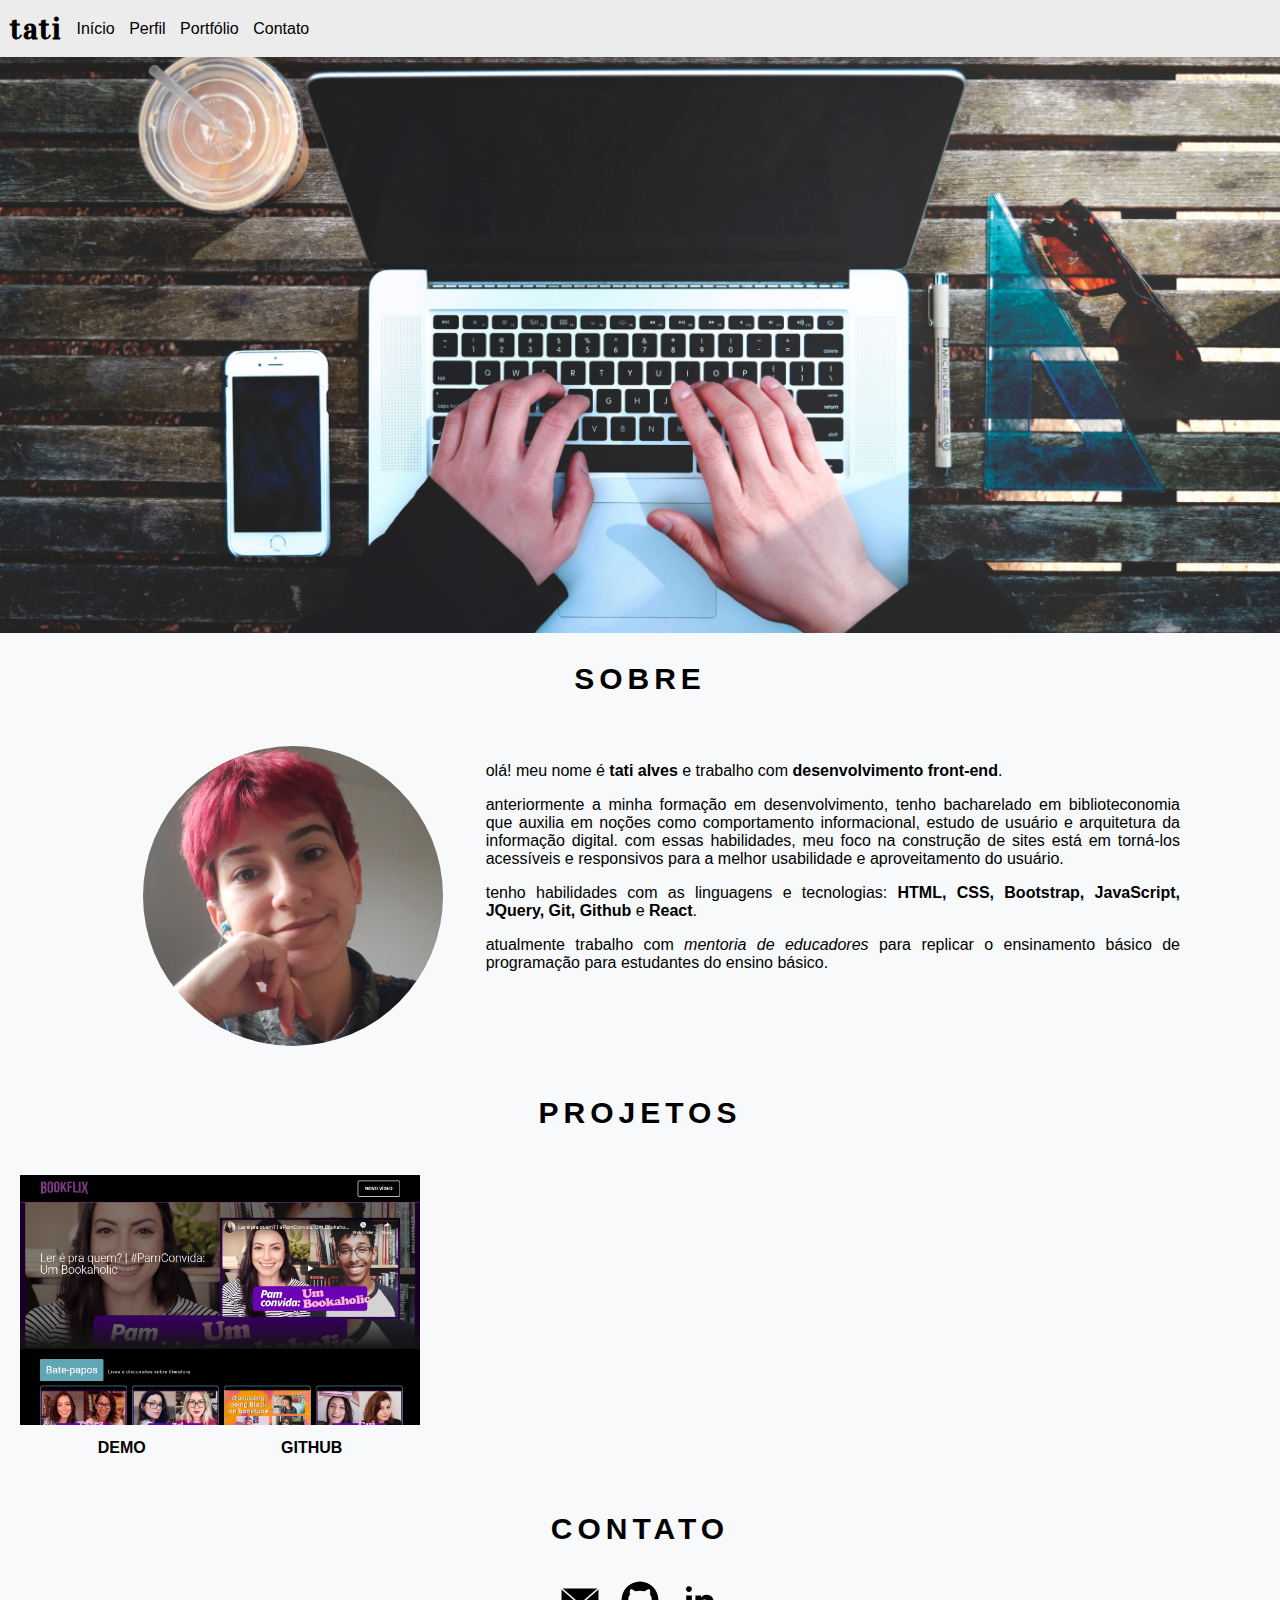
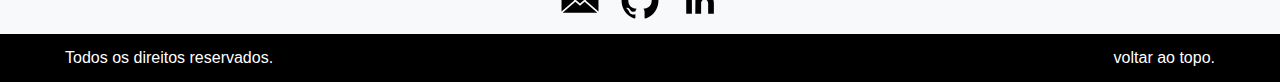
==== index.html @ c2bdf17f "create portfolio" ====
<!DOCTYPE html>
<html lang="pt-br">

<head>
    <meta charset="UTF-8">
    <meta name="viewport" content="width=device-width, initial-scale=1.0">
    <link href="https://fonts.googleapis.com/css?family=Vidaloka&display=swap" rel="stylesheet">
    <link rel="shortcut icon" href="assets/favicon.ico" type="image/x-icon">
    <link rel="icon" href="assets/favicon.ico" type="image/x-icon">
    <link rel="stylesheet" href="style.css">
    <title>olá! tudo bem? | tati alves</title>
</head>

<body id="home">
    <nav>
        <a id="title"><b>tati</b></a>
        <a href="#home">Início</a>
        <a href="#perfil">Perfil</a>
        <a href="#portfolio">Portfólio</a>
        <a href="#contato">Contato</a>
    </nav>

    <article id="inicio">
        <img src="assets/img/header.jpg" alt="">
    </article>

    <article id="perfil">
        <h2>sobre</h2>
        <section class="profileGrid">
            <img id="profileImg" src="assets/img/profile.jpg" alt="">
            <div>
                <section class="profile">
                    <p>olá! meu nome é <strong>tati alves</strong> e trabalho com <strong>desenvolvimento
                            front-end</strong>.</p>
                    <p>anteriormente a minha formação em desenvolvimento, tenho bacharelado em biblioteconomia que
                        auxilia
                        em noções como comportamento informacional, estudo de usuário e arquitetura da informação
                        digital.
                        com essas habilidades, meu foco na construção de sites está em torná-los acessíveis e
                        responsivos
                        para a melhor usabilidade e aproveitamento do usuário.</p>
                    <p>tenho habilidades com as linguagens e tecnologias:<strong> HTML, CSS, Bootstrap, JavaScript,
                            JQuery, Git, Github</strong> e <strong>React</strong>.</p>
                    <p>atualmente trabalho com <em>mentoria de educadores</em> para replicar o ensinamento básico de
                        programação para estudantes do ensino básico.</p>
                </section>
            </div>
        </section>
    </article>

    <article id="portfolio">
        <h2>projetos</h2>
        <section class="projectGrid">
            <section class="projectSection">
                <img id="projectImg" src="assets/projects/bookflixImg.png" alt="">
                <div class="projectLinks">
                    <a target="_blank" href="https://book-flix.vercel.app">Demo</a>
                    <a target="_blank" href="https://github.com/tatialveso/bookflix">Github</a>
                </div>
            </section>
        </section>
    </article>

    <article id="contato">
        <h2>contato</h2>
        <section class="socialMedia">
            <a href="mailto:tatiialveso@gmail.com" target="_blank"><img src="assets/social-media/icon-email.svg"
                    alt=""></a>
            <a href="https://github.com/tatialveso" target="_blank"><img src="assets/social-media/icon-github.svg"
                    alt=""></a>
            <a href="https://linkedin.com/in/tatialveso" target="_blank"><img
                    src="assets/social-media/icon-linkedin.svg" alt=""></a>
        </section>
    </article>

    <footer>
        <span>Todos os direitos reservados.</span>
        <a id="backToTop" href="index.html">voltar ao topo.</a>
    </footer>

    <script src="app.js"></script>
</body>

</html>
---- style.css ----
* {
    box-sizing: border-box;
}

body {
    margin: 0;
    padding: 0;
    background-color: #f8f9fa;
    font-family: 'Segoe UI', Tahoma, Geneva, Verdana, sans-serif;
}

nav {
    position: fixed;
    width: 100%;
    padding: 10px;
    background-color: #ececec;
}

nav a {
    margin-right: 10px;
    text-decoration: none;
    color: #000000;
    vertical-align: middle;
}

#title {
    font-family: 'Vidaloka';
    font-size: 30px;
    color: #000000;
    text-decoration: none;
    letter-spacing: 1.5px;
}

#inicio img {
    margin-top: 46px;
    max-width: 100%;
}

h2 {
    text-align: center;
    text-transform: uppercase;
    letter-spacing: 5px;
    font-size: 30px;
}

.profileGrid {
    display: grid;
    grid-template-columns: 0.5fr 0.9fr;
    margin: 50px 100px;
}

#profileImg {
    width: 300px;
    border-radius: 50%;
    display: block;
    margin-left: auto;
    margin-right: auto;
}

.profile {
    text-align: justify;
}

.projectGrid {
    display: grid;
    grid-template-columns: repeat(3, 1fr);
}

.projectSection {
    padding: 20px;
}

#projectImg {
    object-fit: cover;
    object-position: top;
    width: 400px;
    height: 250px;
}

.projectLinks {
    display: flex;
    justify-content: space-around;
    padding: 10px;
}

.projectLinks a {
    text-decoration: none;
    color: #000000;
    text-transform: uppercase;
    font-weight: bold;
}

.projectLinks a:hover {
    color: #585858;
}

.socialMedia {
    display: flex;
    justify-content: center;
}

footer {
    background-color: black;
    color: #FFF;
    padding: 15px;
    display: flex;
    justify-content: space-between;
}

footer span {
    margin: 0 50px;
}

#backToTop {
    color: white;
    text-decoration: none;
    margin: 0 50px;
}
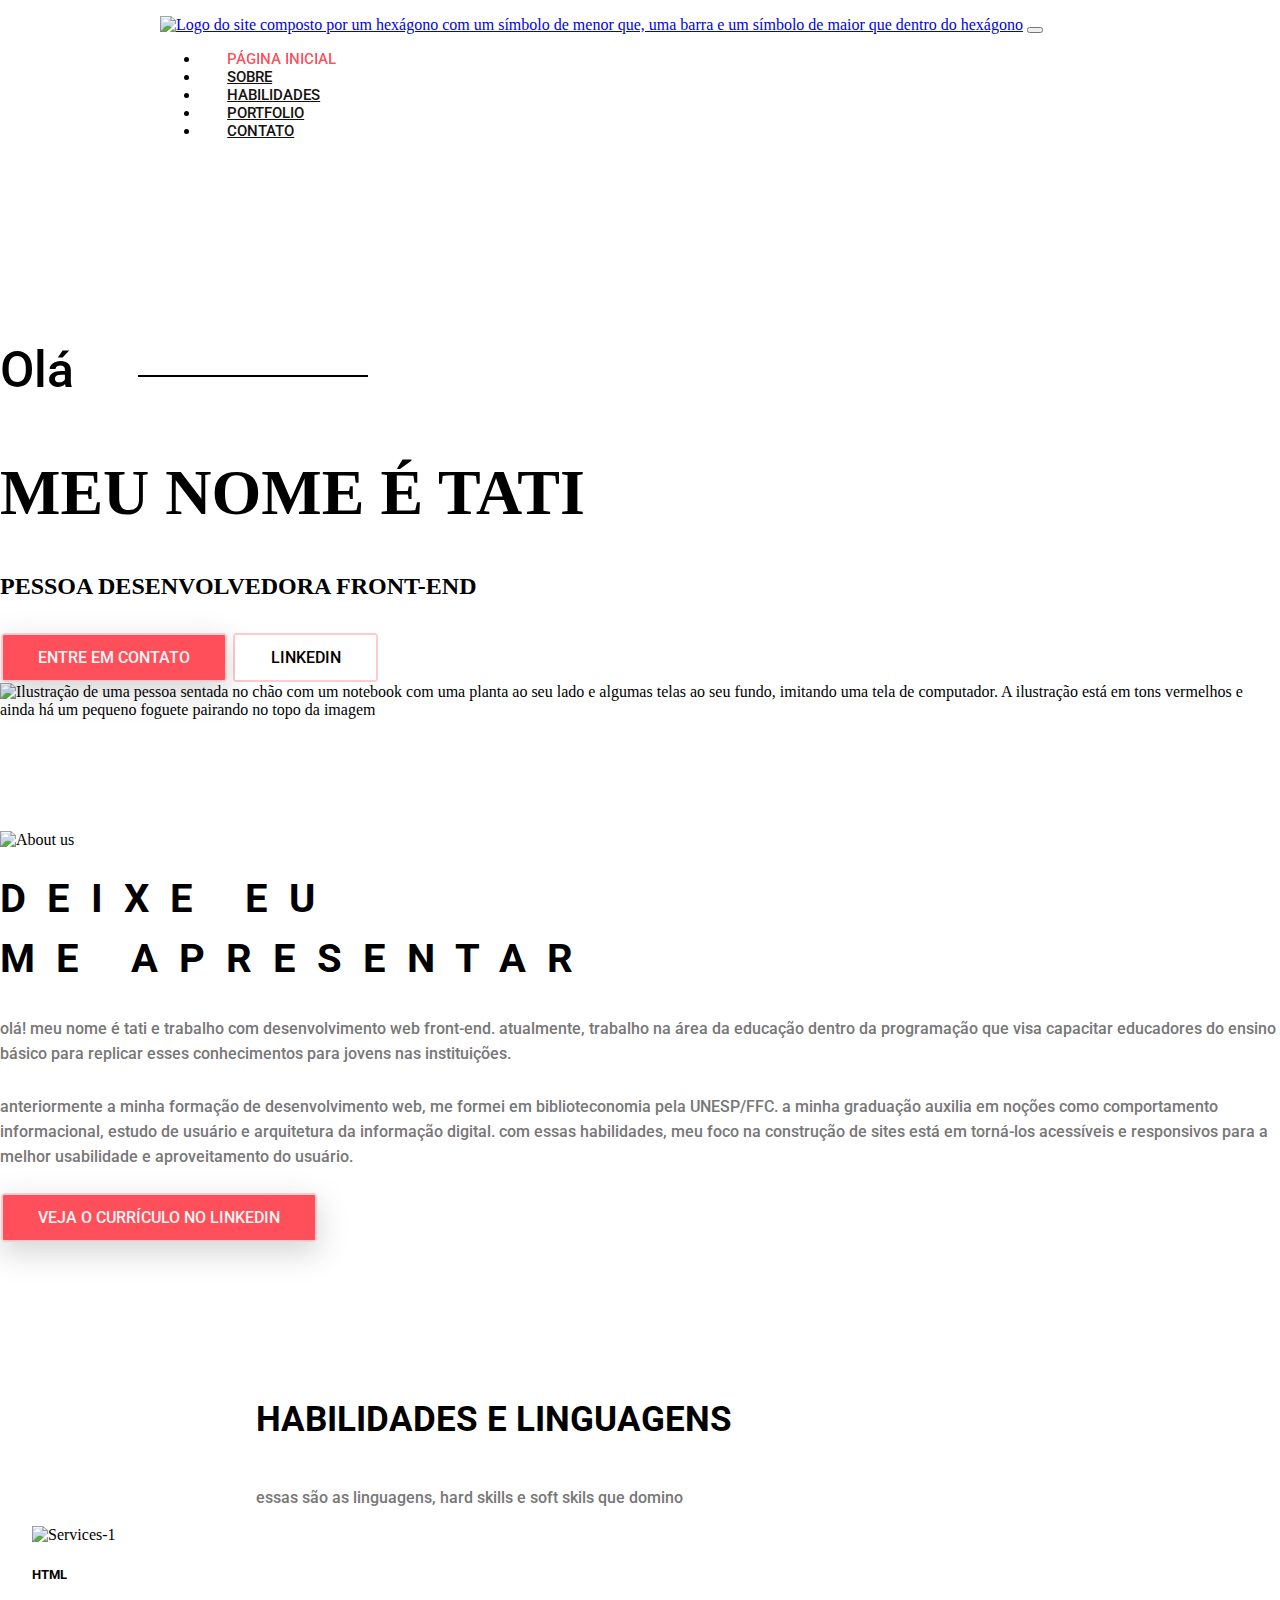
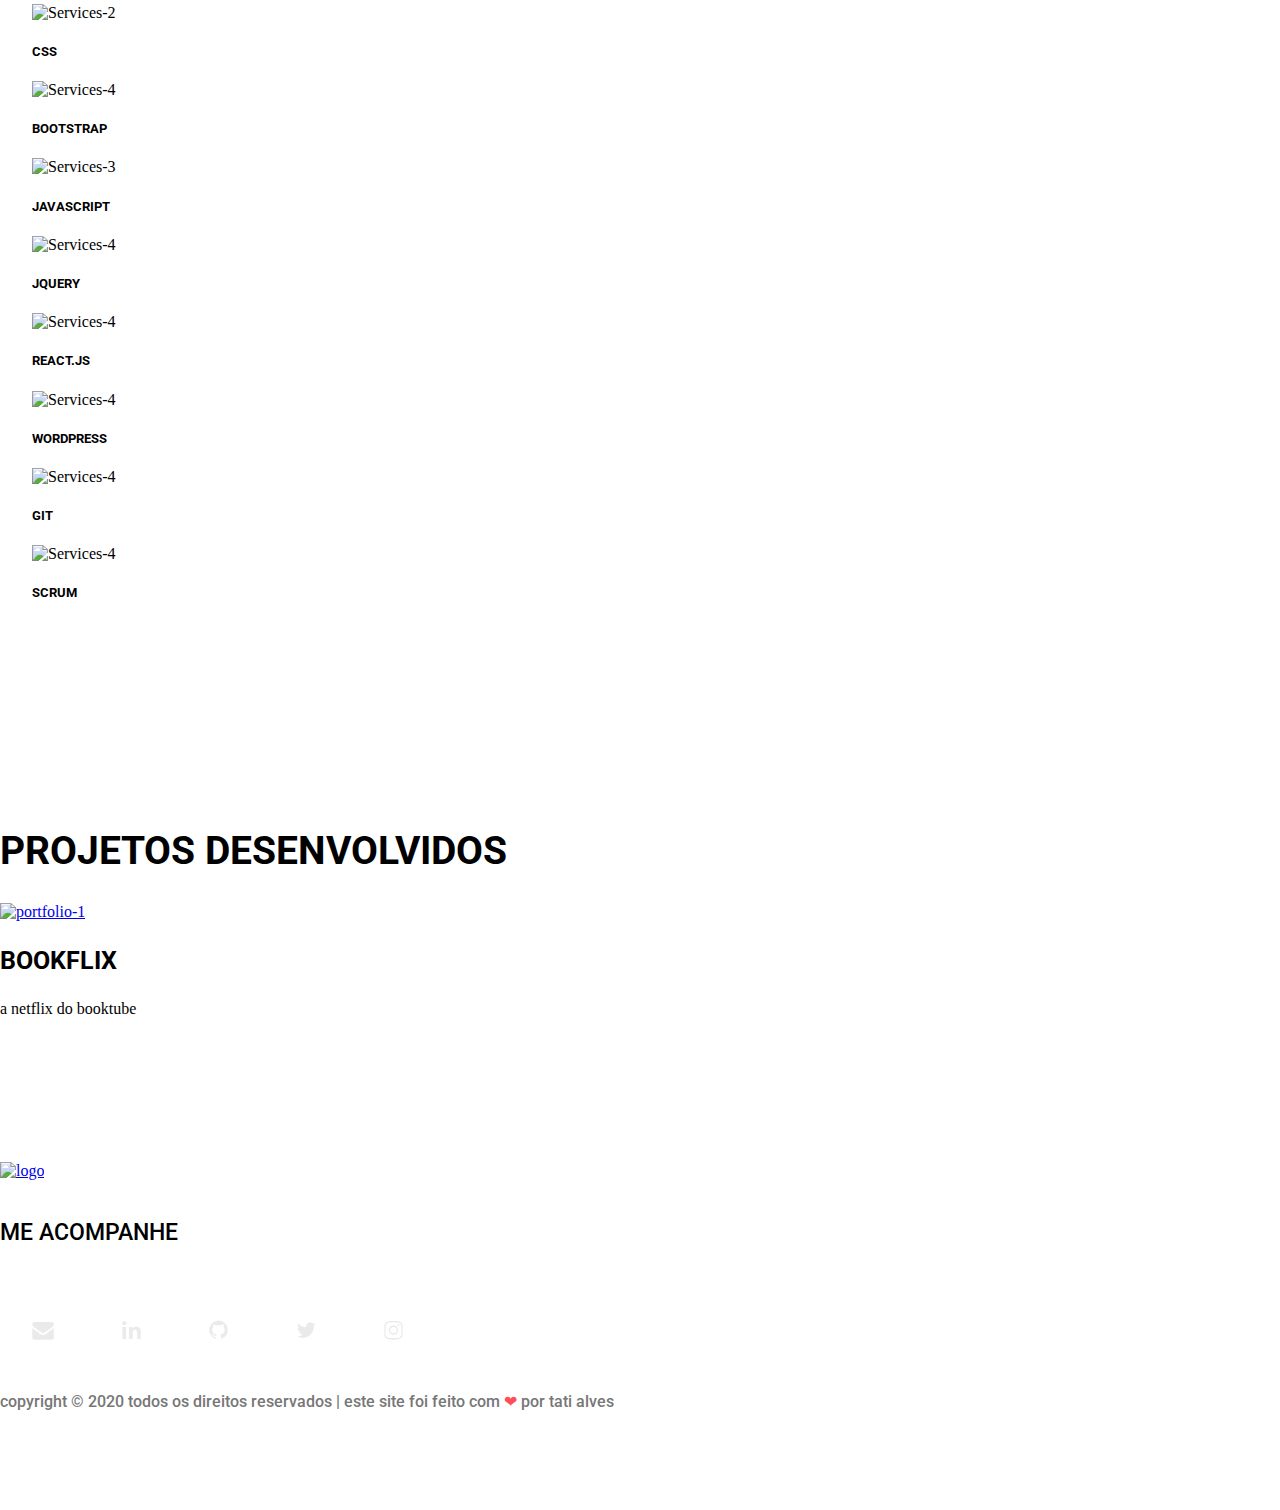
==== commit 77d70bba: "fix variables" ====
--- a/index.html
+++ b/index.html
@@ -7,78 +7,275 @@
     <link href="https://fonts.googleapis.com/css?family=Vidaloka&display=swap" rel="stylesheet">
     <link rel="shortcut icon" href="assets/favicon.ico" type="image/x-icon">
     <link rel="icon" href="assets/favicon.ico" type="image/x-icon">
-    <link rel="stylesheet" href="style.css">
+    <link rel="stylesheet" href="https://cdn.jsdelivr.net/npm/bootstrap@4.5.3/dist/css/bootstrap.min.css"
+        integrity="sha384-TX8t27EcRE3e/ihU7zmQxVncDAy5uIKz4rEkgIXeMed4M0jlfIDPvg6uqKI2xXr2" crossorigin="anonymous">
+    <link rel="stylesheet" href="https://cdnjs.cloudflare.com/ajax/libs/font-awesome/4.7.0/css/font-awesome.min.css">
+    <link rel="stylesheet" href="./css/style.css">
     <title>olá! tudo bem? | tati alves</title>
 </head>
 
-<body id="home">
-    <nav>
-        <a id="title"><b>tati</b></a>
-        <a href="#home">Início</a>
-        <a href="#perfil">Perfil</a>
-        <a href="#portfolio">Portfólio</a>
-        <a href="#contato">Contato</a>
-    </nav>
-
-    <article id="inicio">
-        <img src="assets/img/header.jpg" alt="">
-    </article>
-
-    <article id="perfil">
-        <h2>sobre</h2>
-        <section class="profileGrid">
-            <img id="profileImg" src="assets/img/profile.jpg" alt="">
-            <div>
-                <section class="profile">
-                    <p>olá! meu nome é <strong>tati alves</strong> e trabalho com <strong>desenvolvimento
-                            front-end</strong>.</p>
-                    <p>anteriormente a minha formação em desenvolvimento, tenho bacharelado em biblioteconomia que
-                        auxilia
-                        em noções como comportamento informacional, estudo de usuário e arquitetura da informação
-                        digital.
-                        com essas habilidades, meu foco na construção de sites está em torná-los acessíveis e
-                        responsivos
-                        para a melhor usabilidade e aproveitamento do usuário.</p>
-                    <p>tenho habilidades com as linguagens e tecnologias:<strong> HTML, CSS, Bootstrap, JavaScript,
-                            JQuery, Git, Github</strong> e <strong>React</strong>.</p>
-                    <p>atualmente trabalho com <em>mentoria de educadores</em> para replicar o ensinamento básico de
-                        programação para estudantes do ensino básico.</p>
-                </section>
-            </div>
-        </section>
-    </article>
-
-    <article id="portfolio">
-        <h2>projetos</h2>
-        <section class="projectGrid">
-            <section class="projectSection">
-                <img id="projectImg" src="assets/projects/bookflixImg.png" alt="">
-                <div class="projectLinks">
-                    <a target="_blank" href="https://book-flix.vercel.app">Demo</a>
-                    <a target="_blank" href="https://github.com/tatialveso/bookflix">Github</a>
-                </div>
-            </section>
-        </section>
-    </article>
-
-    <article id="contato">
-        <h2>contato</h2>
-        <section class="socialMedia">
-            <a href="mailto:tatiialveso@gmail.com" target="_blank"><img src="assets/social-media/icon-email.svg"
-                    alt=""></a>
-            <a href="https://github.com/tatialveso" target="_blank"><img src="assets/social-media/icon-github.svg"
-                    alt=""></a>
-            <a href="https://linkedin.com/in/tatialveso" target="_blank"><img
-                    src="assets/social-media/icon-linkedin.svg" alt=""></a>
-        </section>
-    </article>
-
-    <footer>
-        <span>Todos os direitos reservados.</span>
-        <a id="backToTop" href="index.html">voltar ao topo.</a>
+<body>
+    <header class="header_area" id="home">
+        <section class="main-menu">
+            <nav class="navbar navbar-expand-lg navbar-light">
+                <a class="navbar-brand" href="#"><img src="./assets/img/logo.png"
+                        alt="Logo do site composto por um hexágono com um símbolo de menor que, uma barra e um símbolo de maior que dentro do hexágono"></a>
+                <button class="navbar-toggler" type="button" data-toggle="collapse" data-target="#navbarNav"
+                    aria-controls="navbarNav" aria-expanded="false" aria-label="Toggle navigation">
+                    <span class="navbar-toggler-icon"></span>
+                </button>
+                <div class="collapse navbar-collapse" id="navbarNav">
+                    <div class="mr-auto"></div>
+                    <ul class="navbar-nav">
+                        <li class="nav-item active">
+                            <a class="nav-link" href="#home">página inicial <span class="sr-only">(current)</span></a>
+                        </li>
+                        <li class="nav-item">
+                            <a class="nav-link" href="#sobre">sobre</a>
+                        </li>
+                        <li class="nav-item">
+                            <a class="nav-link" href="#habilidades">habilidades</a>
+                        </li>
+                        <li class="nav-item">
+                            <a class="nav-link" href="#portfolio">portfolio</a>
+                        </li>
+                        <li class="nav-item">
+                            <a class="nav-link" href="#contato">contato</a>
+                        </li>
+                    </ul>
+                </div>
+            </nav>
+        </section>
+    </header>
+
+    <main>
+        <section class="site-banner">
+            <div class="container">
+                <div class="row">
+                    <div class="col-lg-6 col-md-12 site-title">
+                        <h3 class="title-text">Olá</h3>
+                        <h1 class="titleText text-uppercase">meu nome é tati</h1>
+                        <h4 class="titleText text-uppercase">Pessoa Desenvolvedora Front-End</h4>
+                        <div class="site-buttons">
+                            <div class="d-flex flex-row flex-wrap">
+                                <a href="mailton:tatiialveso@gmail.com" target="_blank"><button type="button"
+                                        class="btn button primary-button mr-4 text-uppercase">Entre em
+                                        contato</button></a>
+
+                                <a href="http://linkedin.com/in/tatialveso" target="_blank"><button type="button"
+                                        class="btn button secondary-button text-uppercase">Linkedin</button></a>
+                            </div>
+                        </div>
+                    </div>
+                    <div class="col-lg-6 col-md-12 banner-image">
+                        <img src="./assets/img/headerImg.jpg"
+                            alt="Ilustração de uma pessoa sentada no chão com um notebook com uma planta ao seu lado e algumas telas ao seu fundo, imitando uma tela de computador. A ilustração está em tons vermelhos e ainda há um pequeno foguete pairando no topo da imagem"
+                            class="img-fluid">
+                    </div>
+                </div>
+            </div>
+        </section>
+
+        <section class="about-area" id="sobre">
+            <div class="container-fluid">
+                <div class="row">
+                    <div class="col-lg-6 col-md-12">
+                        <div class="about-image">
+                            <img src="./assets/img/aboutImg.jpg" alt="About us" class="img-fluid">
+                        </div>
+                    </div>
+                    <div class="col-lg-6 col-md-12 about-title">
+                        <h2 class="text-uppercase pt-5">
+                            <span>Deixe eu</span>
+                            <span>me apresentar</span>
+                        </h2>
+                        <div class="paragraph py-4 w-75">
+                            <p class="para">
+                                olá! meu nome é tati e trabalho com desenvolvimento web front-end. atualmente, trabalho
+                                na área da educação dentro da programação que visa capacitar educadores do ensino básico
+                                para replicar esses conhecimentos para jovens nas instituições.
+                            </p>
+                            <p class="para">
+                                anteriormente a minha formação de desenvolvimento web, me formei em biblioteconomia pela
+                                UNESP/FFC. a minha graduação auxilia em noções como comportamento informacional, estudo
+                                de usuário e arquitetura da informação digital. com essas habilidades, meu foco na
+                                construção de sites está em torná-los acessíveis e responsivos para a melhor usabilidade
+                                e aproveitamento do usuário.
+                            </p>
+                        </div>
+                        <a href="http://linkedin.com/in/tatialveso" target="_blank"><button type="button"
+                                class="btn button primary-button mr-4 text-uppercase">Veja o currículo no
+                                Linkedin</button></a>
+                    </div>
+                </div>
+            </div>
+        </section>
+
+        <section class="services-area" id="habilidades">
+            <div class="container">
+                <div class="row">
+                    <div class="col-lg-12 text-center services-title">
+                        <h2 class="text-uppercase title-text">Habilidades e linguagens</h2>
+                        <p class="para">
+                            essas são as linguagens, hard skills e soft skils que domino
+                        </p>
+                    </div>
+                </div>
+                <div class="container services-list">
+                    <div class="row">
+                        <div class="col-lg-4 col-md-6 col-sm-12">
+                            <div class="services">
+                                <div class="sevices-img text-center py-4">
+                                    <img src="./assets/img/ling/html.png" alt="Services-1">
+                                </div>
+                                <div class="card-body text-center">
+                                    <h5 class="card-title text-uppercase font-roboto">HTML</h5>
+                                </div>
+                            </div>
+                        </div>
+                        <div class="col-lg-4 col-md-6 col-sm-12">
+                            <div class="services">
+                                <div class="sevices-img text-center py-4">
+                                    <img src="./assets/img/ling/css.png" alt="Services-2">
+                                </div>
+                                <div class="card-body text-center">
+                                    <h5 class="card-title text-uppercase font-roboto">CSS</h5>
+                                </div>
+                            </div>
+                        </div>
+                        <div class="col-lg-4 col-md-6 col-sm-12">
+                            <div class="services">
+                                <div class="sevices-img text-center py-4">
+                                    <img src="./assets/img/ling/bootstrap.png" alt="Services-4">
+                                </div>
+                                <div class="card-body text-center">
+                                    <h5 class="card-title text-uppercase font-roboto">Bootstrap</h5>
+                                </div>
+                            </div>
+                        </div>
+                        <div class="col-lg-4 col-md-6 col-sm-12">
+                            <div class="services">
+                                <div class="sevices-img text-center py-4">
+                                    <img src="./assets/img/ling/javascript.png" alt="Services-3">
+                                </div>
+                                <div class="card-body text-center">
+                                    <h5 class="card-title text-uppercase font-roboto">JavaScript</h5>
+                                </div>
+                            </div>
+                        </div>
+                        <div class="col-lg-4 col-md-6 col-sm-12">
+                            <div class="services">
+                                <div class="sevices-img text-center py-4">
+                                    <img src="./assets/img/ling/jquery.png" alt="Services-4">
+                                </div>
+                                <div class="card-body text-center">
+                                    <h5 class="card-title text-uppercase font-roboto">JQuery</h5>
+                                </div>
+                            </div>
+                        </div>
+                        <div class="col-lg-4 col-md-6 col-sm-12">
+                            <div class="services">
+                                <div class="sevices-img text-center py-4">
+                                    <img src="./assets/img/ling/react.png" alt="Services-4">
+                                </div>
+                                <div class="card-body text-center">
+                                    <h5 class="card-title text-uppercase font-roboto">React.js</h5>
+                                </div>
+                            </div>
+                        </div>
+                        <div class="col-lg-4 col-md-6 col-sm-12">
+                            <div class="services">
+                                <div class="sevices-img text-center py-4">
+                                    <img src="./assets/img/ling/wordpress.png" alt="Services-4">
+                                </div>
+                                <div class="card-body text-center">
+                                    <h5 class="card-title text-uppercase font-roboto">Wordpress</h5>
+                                </div>
+                            </div>
+                        </div>
+                        <div class="col-lg-4 col-md-6 col-sm-12">
+                            <div class="services">
+                                <div class="sevices-img text-center py-4">
+                                    <img src="./assets/img/ling/git.png" alt="Services-4">
+                                </div>
+                                <div class="card-body text-center">
+                                    <h5 class="card-title text-uppercase font-roboto">Git</h5>
+                                </div>
+                            </div>
+                        </div>
+                        <div class="col-lg-4 col-md-6 col-sm-12">
+                            <div class="services">
+                                <div class="sevices-img text-center py-4">
+                                    <img src="./assets/img/ling/scrum.png" alt="Services-4">
+                                </div>
+                                <div class="card-body text-center">
+                                    <h5 class="card-title text-uppercase font-roboto">SCRUM</h5>
+                                </div>
+                            </div>
+                        </div>
+                    </div>
+                </div>
+            </div>
+        </section>
+
+        <section class="project-area" id="portfolio">
+            <div class="container">
+                <div class="project-title pb-5">
+                    <h2 class="text-uppercase title-h1">Projetos desenvolvidos</h2>
+                </div>
+
+                <div class="row grid">
+                    <div class="col-lg-4 col-md-6 col-sm-12 element-item">
+                        <div class="our-project">
+                            <div class="img">
+                                <a class="test-popup-link" href="https://book-flix.vercel.app/" target="_blank">
+                                    <img id="projectImg" src="./assets/img/projects/bookflixImg.png" alt="portfolio-1"
+                                        class="img-fluid">
+                                </a>
+                            </div>
+                            <div class="title py-4">
+                                <h4 class="text-uppercase">Bookflix</h4>
+                                <span class="text-secondary">a netflix do booktube</span>
+                            </div>
+                        </div>
+                    </div>
+                </div>
+            </div>
+        </section>
+    </main>
+
+    <footer class="footer-area" id="contato">
+        <div class="container">
+            <div class="">
+                <div class="site-logo text-center py-4">
+                    <a href="#"><img src="./assets/img/logo.png" alt="logo"></a>
+                </div>
+                <div class="social text-center">
+                    <h5 class="text-uppercase">Me acompanhe</h5>
+                    <a href="mailto:tatiialveso@gmail.com" target="_blank"><i class="fa fa-envelope"></i></a>
+                    <a href="http://linkedin.com/in/tatialveso" target="_blank"><i class="fa fa-linkedin"></i></a>
+                    <a href="http://github.com/tatialveso" target="_blank"><i class="fa fa-github"></i></a>
+                    <a href="http://twitter.com/tatialveso" target="_blank"><i class="fa fa-twitter"></i></a>
+                    <a href="http://instagram.com/tatialveso" target="_blank"><i class="fa fa-instagram"></i></a>
+                </div>
+                <div class="copyrights text-center">
+                    <p class="para">
+                        copyright © 2020 todos os direitos reservados | este site foi feito com <span
+                            style="color: #ff4f5a;">❤</span> por tati alves
+                    </p>
+                </div>
+            </div>
+        </div>
     </footer>
 
-    <script src="app.js"></script>
+
+    <script src="https://code.jquery.com/jquery-3.5.1.slim.min.js"
+        integrity="sha384-DfXdz2htPH0lsSSs5nCTpuj/zy4C+OGpamoFVy38MVBnE+IbbVYUew+OrCXaRkfj"
+        crossorigin="anonymous"></script>
+    <script src="./js/app.js"></script>
+    <script src="https://cdn.jsdelivr.net/npm/bootstrap@4.5.3/dist/js/bootstrap.bundle.min.js"
+        integrity="sha384-ho+j7jyWK8fNQe+A12Hb8AhRq26LrZ/JpcUGGOn+Y7RsweNrtN/tE3MoK7ZeZDyx"
+        crossorigin="anonymous"></script>
 </body>
 
 </html>--- a/css/style.css
+++ b/css/style.css
@@ -0,0 +1,245 @@
+@import url('https://fonts.googleapis.com/css2?family=Roboto:ital,wght@0,100;0,300;0,400;0,500;0,700;0,900;1,100;1,300;1,400;1,500;1,700;1,900&display=swap');
+
+* {
+    box-sizing: border-box;
+    scroll-behavior: smooth;
+}
+
+html, body{
+    margin: 0%;
+    padding: 0;
+    box-sizing: border-box;
+    width: 100%;
+    height: 100%;
+}
+
+.navbar {
+    padding: 1rem 10rem;
+}
+
+.navbar-brand img, .site-logo img {
+    width: 50px;
+}
+
+.nav-link {
+    font: normal 500 15px/2px 'Roboto', sans-serif;;
+    text-transform: uppercase;
+    padding: 1.7rem;
+    color: #141313;;
+}
+
+.active a{
+    background: #ff4f5a;;
+    -webkit-background-clip: text;
+    -webkit-text-fill-color: transparent;
+    background-clip: text;
+}
+
+.navbar-nav a:hover{
+    background: #ffcbcf;
+    -webkit-background-clip: text;
+    -webkit-text-fill-color: transparent;
+    background-clip: text;
+}
+
+.site-title h3{
+    padding-top: 7rem;
+    font-weight: 500;
+}
+
+.site-title h3::after{
+    content: " ";
+    height: 2px;
+    width: 18vw;
+    background: black;
+    display: inline-block;
+    margin-left: 5%;
+    transform: translateY(-10px);
+}
+
+.site-title h1{
+    font-size: 4rem;
+}
+
+.site-title h4{
+    font-size: 1.5rem;
+}
+
+.banner-image>img{
+    padding-bottom: 7rem;
+    width: 90rem;
+}
+
+.site-main .about-area{
+    padding: 8rem 5rem;
+}
+
+.about-title h2>span{
+    display: block;
+    font: normal bold 40px/ 60px 'Roboto', sans-serif;
+    letter-spacing: 21px;
+}
+
+.paragraph>p{
+    padding: .4rem 0;
+}
+
+.services-area{
+    padding: 7rem 2rem;
+}
+
+.services-title{
+    padding: 0 14rem;
+}
+
+.services-title h2{
+    font-size: 35px;
+}
+
+.site-main > .services-area .services{
+    background: rgba(248, 252, 253, 0.973);
+    padding: 2rem 0;
+    width: 16rem;
+    margin: 5rem .5rem;
+    transition: box-shadow .7s ease;
+}
+
+.site-main > .services-area .services:hover{
+    box-shadow: 0px 10px 30px rgba(57, 56, 61, 0.205);
+}
+
+.project-area{
+    padding: 4rem 0;
+}
+
+.button-group button{
+    background: transparent;
+    border: none;
+    font: normal 500 16px/130px 'Roboto', sans-serif;
+    text-transform: uppercase;
+}
+
+.button-group button + button{
+    padding-left: 3rem;
+}
+
+.our-project > .title h4{
+    font: normal 700 25px/12px 'Roboto', sans-serif;
+}
+
+#projectImg {
+    object-fit: cover;
+    object-position: top;
+    width: 400px;
+    height: 250px;
+}
+
+.img a:hover img{
+    filter: brightness(1.1) drop-shadow(1px 8px 30px #b1afaf);
+}
+
+.footer-area{
+    padding: 5rem 0;
+}
+
+.social h5{
+    font: normal 500 23px/ 30px 'Roboto', sans-serif;
+}
+
+.social a>i{
+    font-size:22px;
+    padding: 2rem;
+    color: #201f1f17;
+}
+
+.social a:hover>i{
+    color: #ff4f5a;
+}
+
+.title-text{
+    font: normal bold 50px/ 72px 'Roboto', sans-serif;
+}
+
+.text-uppercase{
+    text-transform: uppercase;
+}
+
+/* Buttons */ 
+
+.button{
+    padding: .8rem 2.2rem;
+    font: normal 500 16px/20px 'Roboto', sans-serif;
+    position: relative;
+    border: 3px solid transparent;
+    border-radius: 4px;
+}
+
+.button.primary-button{
+    background: #ff4f5a;
+    background-clip: padding-box;
+    color: whitesmoke;
+    transition: background .6s ease;
+    box-shadow: 0px 10px 30px rgba(57, 56, 61, 0.205);
+}
+
+.button.primary-button:hover{
+    background: whitesmoke;
+    background-clip: padding-box;
+    color: black;
+}
+
+.button.primary-button::after, .button.secondary-button::after{
+    position: absolute;
+    top: -2px; left: -2px;
+    bottom: -2px;  right: -2px;
+    background: #ffcbcf;
+    content: ' ';
+    z-index: -1;
+    border-radius: 4px;
+}
+
+.button.secondary-button{
+    background: white;
+    background-clip: padding-box;
+    transition: background .6s ease;
+}
+
+.button.secondary-button:hover{
+    background: #ff4f5a;
+    color: whitesmoke;
+    box-shadow: 0px 10px 30px rgba(57, 56, 61, 0.205);
+}
+
+p.para{
+    color: #777777;
+    font: normal 500 16px/ 25px 'Roboto', sans-serif;
+}
+
+.font-roboto{
+    font-family: 'Roboto', sans-serif;
+}
+
+button:focus,
+button:active
+button:hover
+.btn:active,
+.btn.active{
+    outline: 0px !important;
+    box-shadow: none !important;
+}
+
+.title-h1{
+    font: normal bold 39px/ 40px 'Roboto', sans-serif;
+}
+
+
+.navbar_fixed{
+    position: fixed;
+    width: 100%;
+    top: -1px;
+    left: 0; right: 0;
+    background: #ffffff;
+    box-shadow: 0px 10px 30px rgba(57, 56, 61, 0.205);
+    z-index: 999;
+    transition: background 1s ease;
+}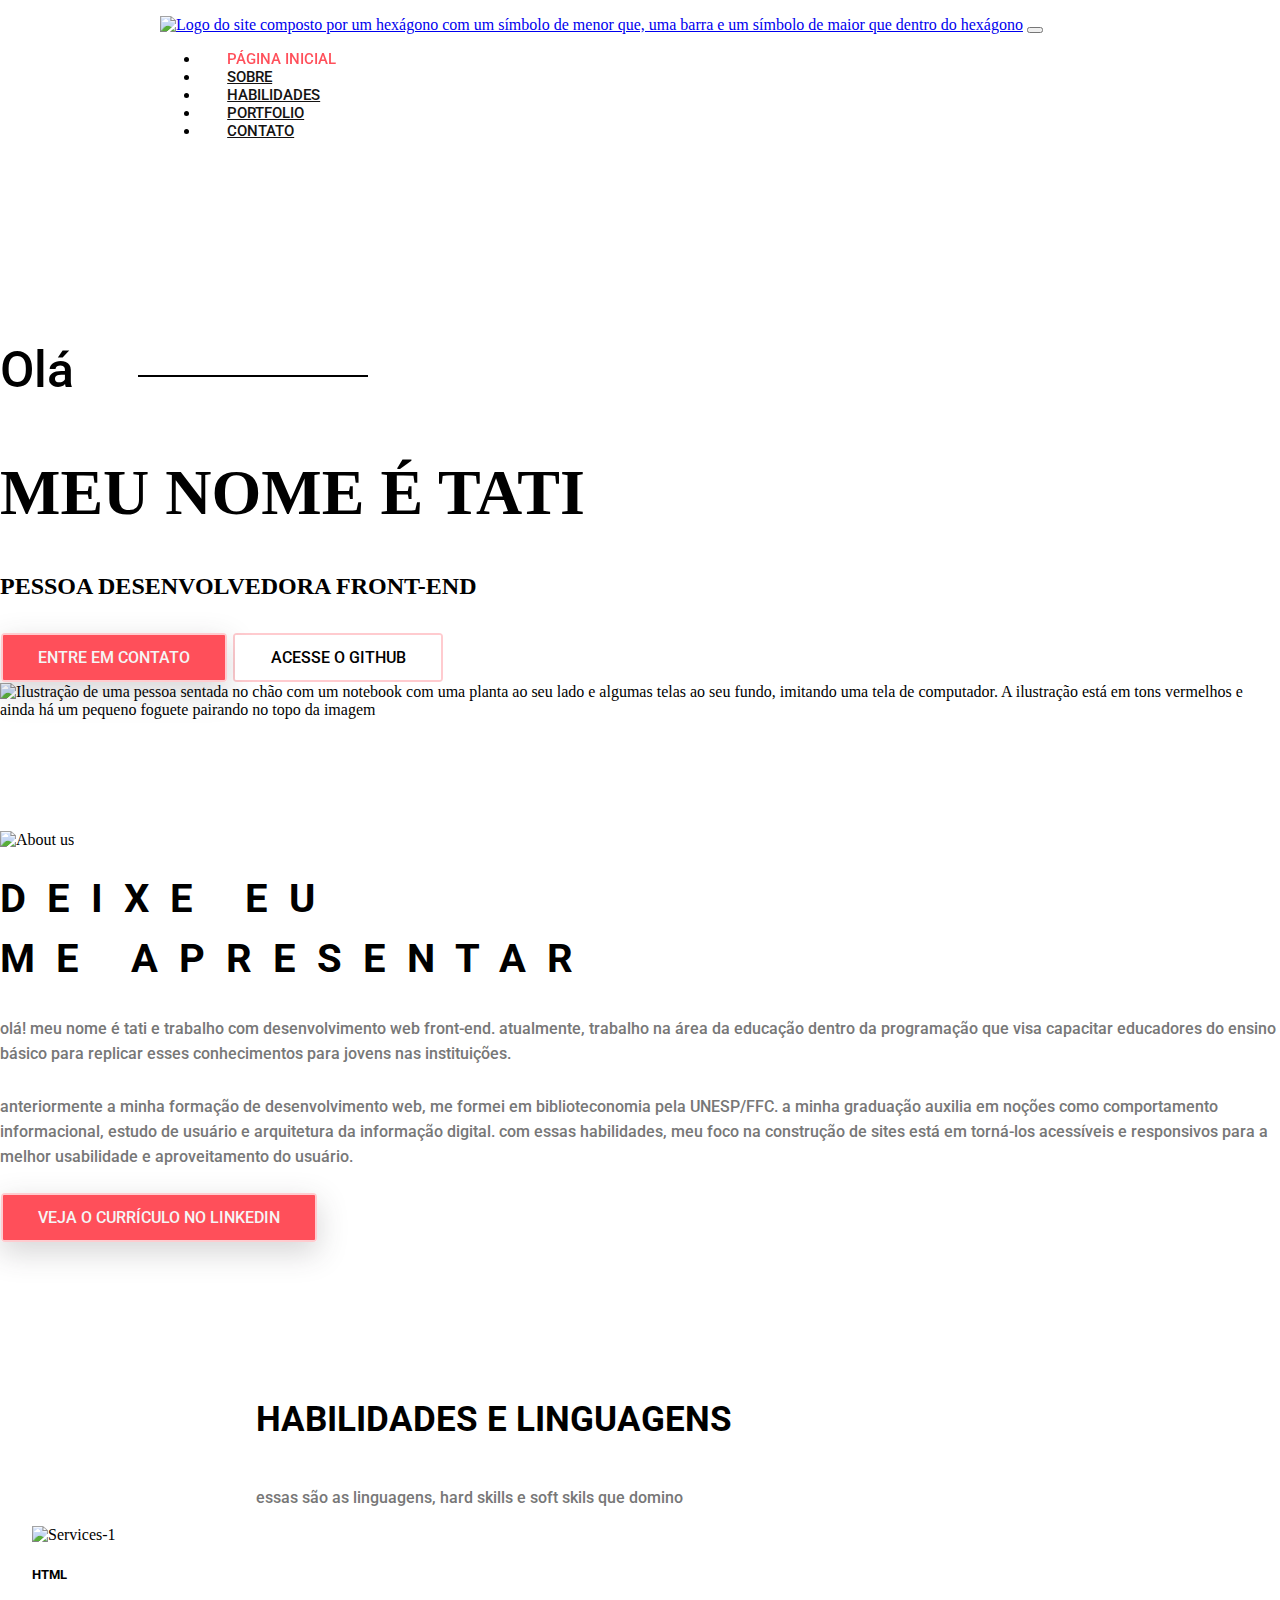
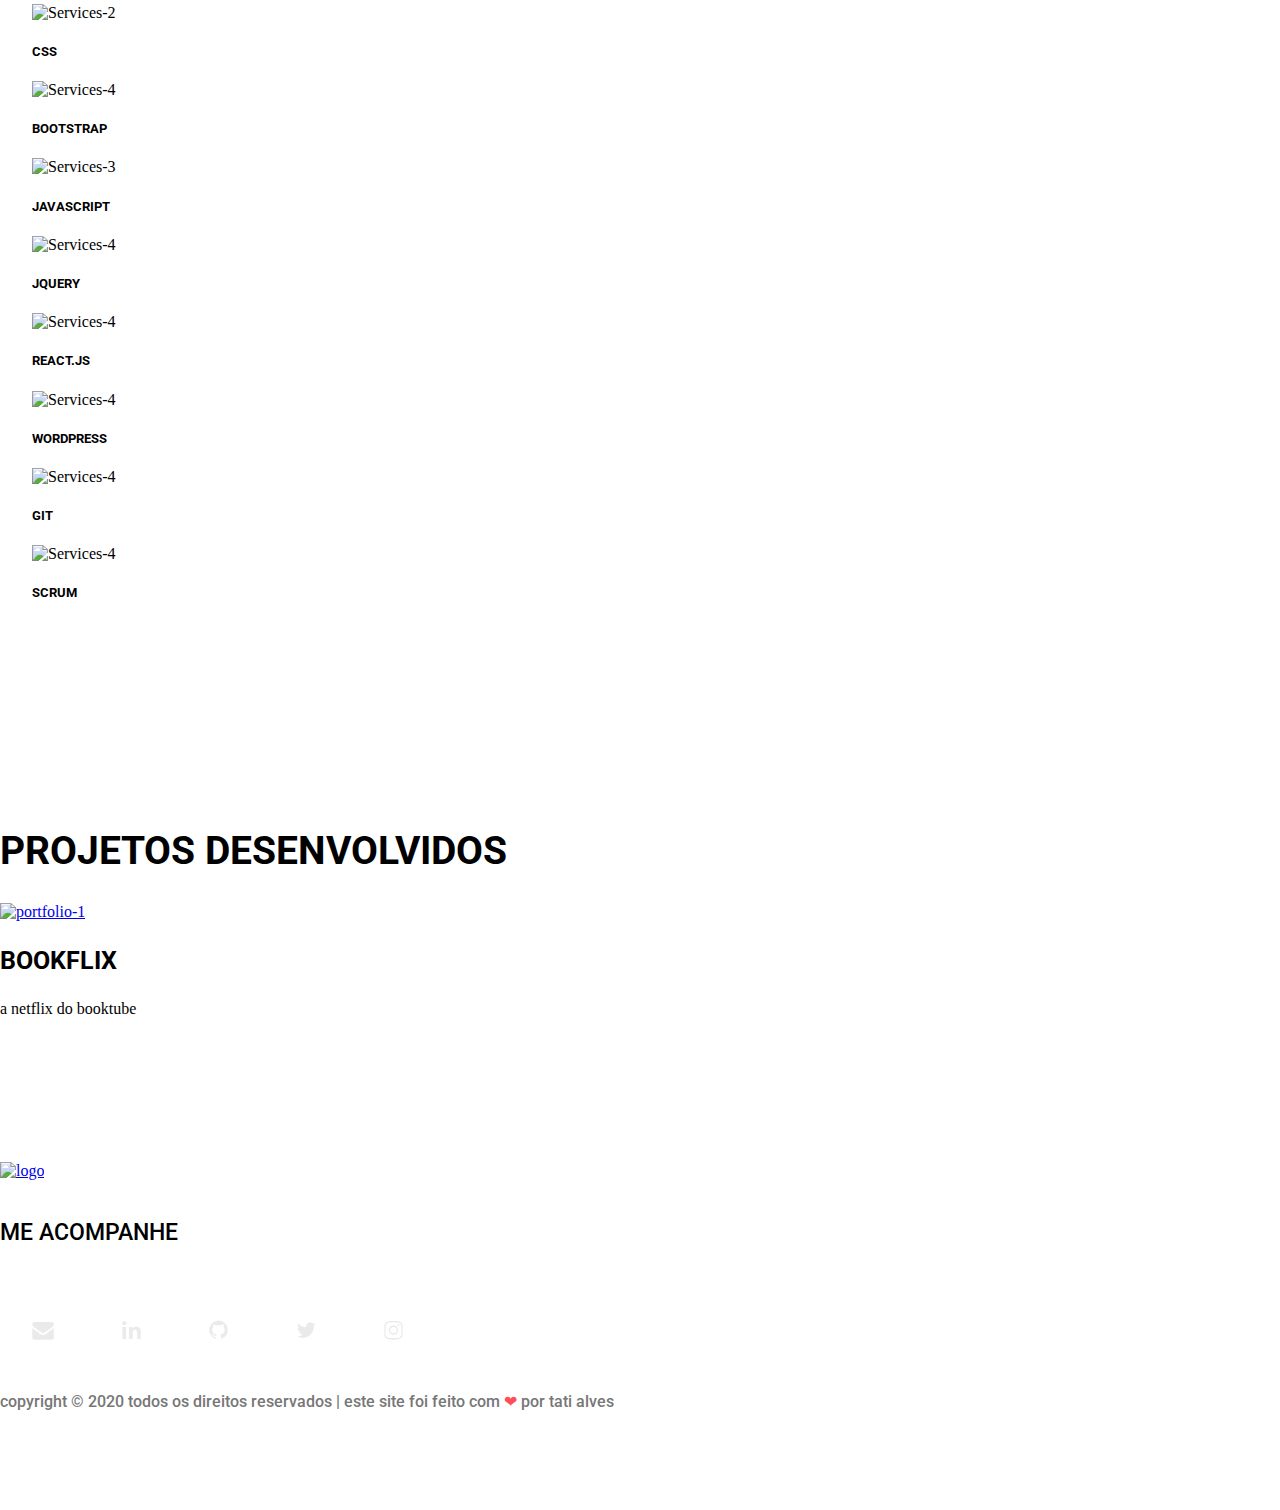
==== commit ef48f5db: "fix links" ====
--- a/index.html
+++ b/index.html
@@ -18,7 +18,7 @@
     <header class="header_area" id="home">
         <section class="main-menu">
             <nav class="navbar navbar-expand-lg navbar-light">
-                <a class="navbar-brand" href="#"><img src="./assets/img/logo.png"
+                <a class="navbar-brand" href="https://tatialveso.github.io/"><img src="./assets/img/logo.png"
                         alt="Logo do site composto por um hexágono com um símbolo de menor que, uma barra e um símbolo de maior que dentro do hexágono"></a>
                 <button class="navbar-toggler" type="button" data-toggle="collapse" data-target="#navbarNav"
                     aria-controls="navbarNav" aria-expanded="false" aria-label="Toggle navigation">
@@ -28,7 +28,7 @@
                     <div class="mr-auto"></div>
                     <ul class="navbar-nav">
                         <li class="nav-item active">
-                            <a class="nav-link" href="#home">página inicial <span class="sr-only">(current)</span></a>
+                            <a class="nav-link" href="https://tatialveso.github.io/">página inicial <span class="sr-only">(current)</span></a>
                         </li>
                         <li class="nav-item">
                             <a class="nav-link" href="#sobre">sobre</a>
@@ -58,12 +58,12 @@
                         <h4 class="titleText text-uppercase">Pessoa Desenvolvedora Front-End</h4>
                         <div class="site-buttons">
                             <div class="d-flex flex-row flex-wrap">
-                                <a href="mailton:tatiialveso@gmail.com" target="_blank"><button type="button"
+                                <a href="mailto:tatiialveso@gmail.com" target="_blank" rel="noopener noreferrer"><button type="button"
                                         class="btn button primary-button mr-4 text-uppercase">Entre em
                                         contato</button></a>
 
-                                <a href="http://linkedin.com/in/tatialveso" target="_blank"><button type="button"
-                                        class="btn button secondary-button text-uppercase">Linkedin</button></a>
+                                <a href="https://github.com/tatialveso" target="_blank"><button type="button"
+                                        class="btn button secondary-button text-uppercase">Acesse o github</button></a>
                             </div>
                         </div>
                     </div>
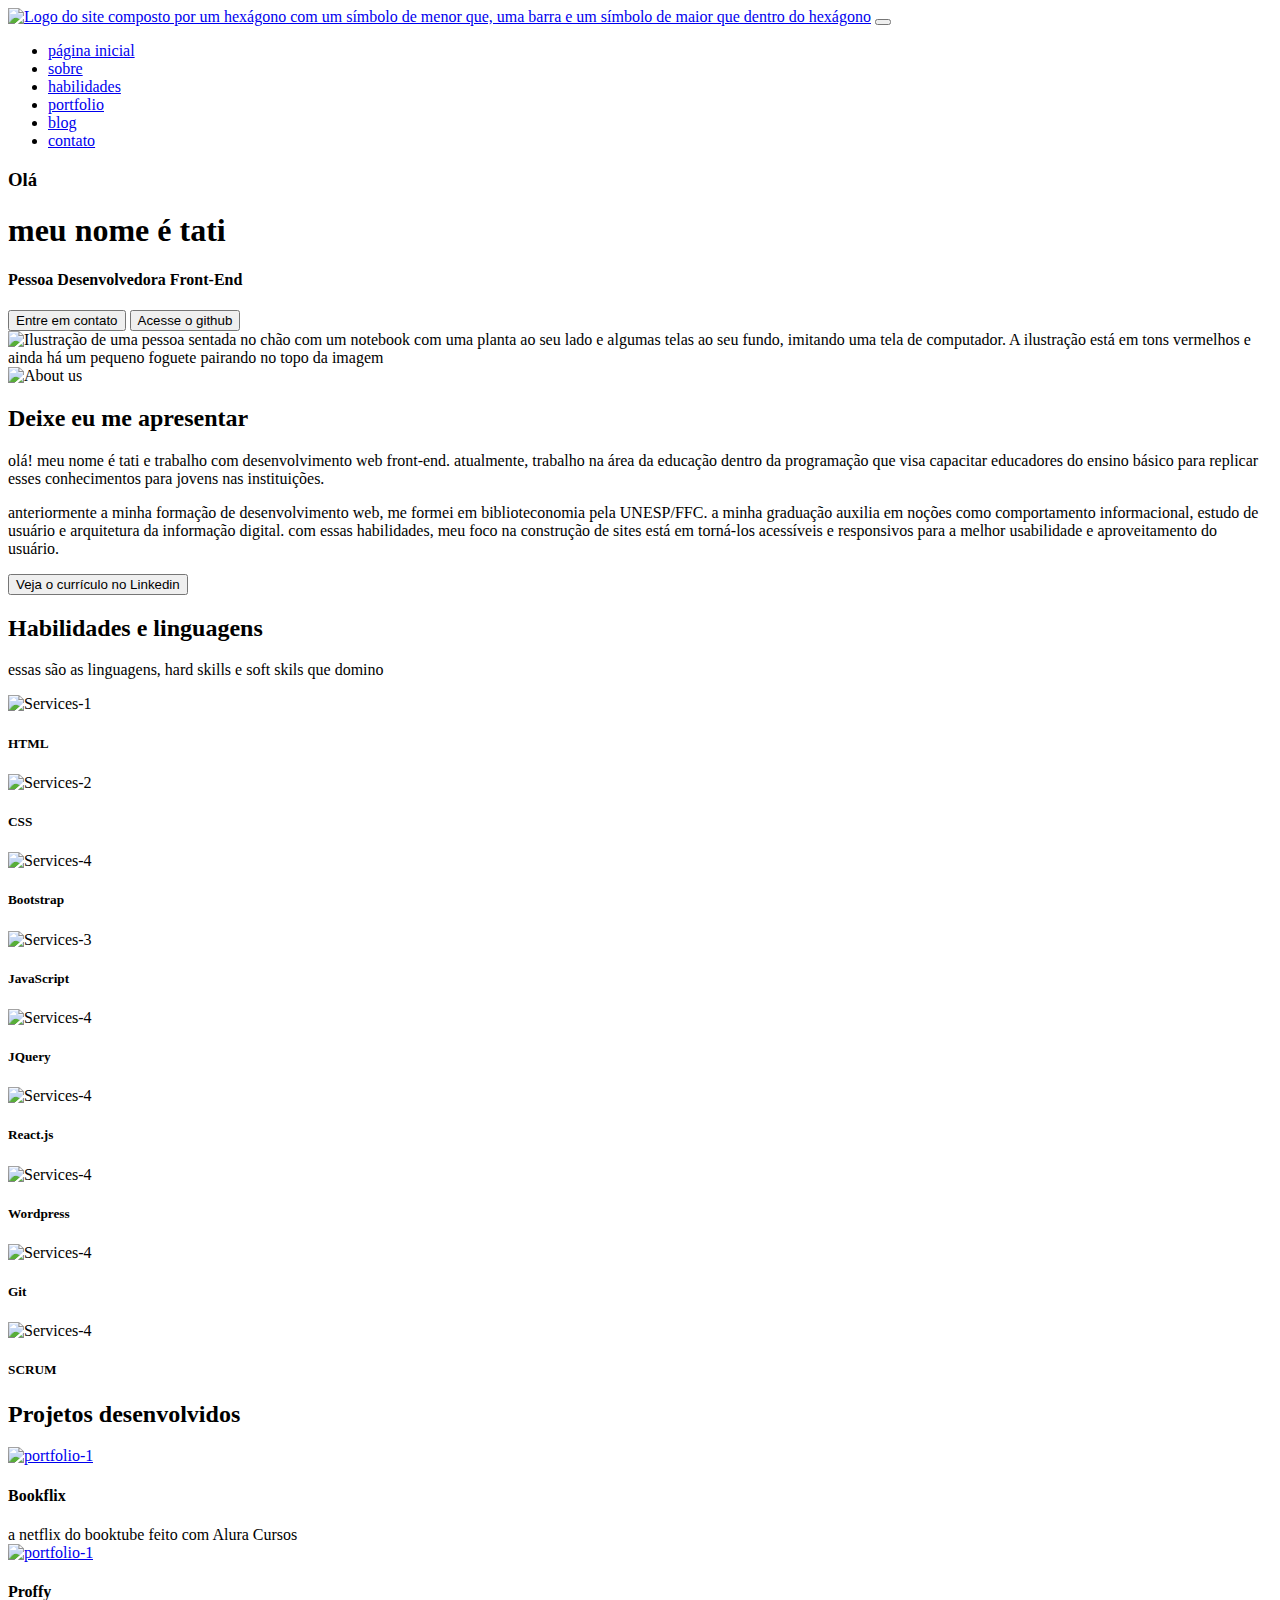
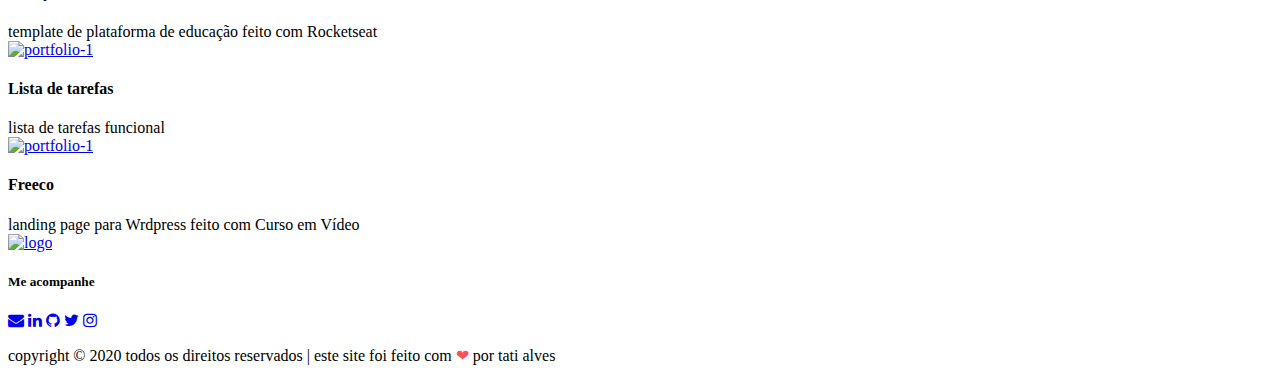
==== commit 2b9244b0: "fix lang grid" ====
--- a/index.html
+++ b/index.html
@@ -10,7 +10,7 @@
     <link rel="stylesheet" href="https://cdn.jsdelivr.net/npm/bootstrap@4.5.3/dist/css/bootstrap.min.css"
         integrity="sha384-TX8t27EcRE3e/ihU7zmQxVncDAy5uIKz4rEkgIXeMed4M0jlfIDPvg6uqKI2xXr2" crossorigin="anonymous">
     <link rel="stylesheet" href="https://cdnjs.cloudflare.com/ajax/libs/font-awesome/4.7.0/css/font-awesome.min.css">
-    <link rel="stylesheet" href="./css/style.css">
+    <link rel="stylesheet" href="./assets/css/style.css">
     <title>olá! tudo bem? | tati alves</title>
 </head>
 
@@ -38,6 +38,9 @@
                         </li>
                         <li class="nav-item">
                             <a class="nav-link" href="#portfolio">portfolio</a>
+                        </li>
+                        <li class="nav-item">
+                            <a class="nav-link" href="https://dev.to/tatialveso" target="_blank">blog</a>
                         </li>
                         <li class="nav-item">
                             <a class="nav-link" href="#contato">contato</a>
@@ -123,7 +126,7 @@
                 </div>
                 <div class="container services-list">
                     <div class="row">
-                        <div class="col-lg-4 col-md-6 col-sm-12">
+                        <div class="col-lg-3 col-md-4 col-sm-6">
                             <div class="services">
                                 <div class="sevices-img text-center py-4">
                                     <img src="./assets/img/ling/html.png" alt="Services-1">
@@ -133,7 +136,7 @@
                                 </div>
                             </div>
                         </div>
-                        <div class="col-lg-4 col-md-6 col-sm-12">
+                        <div class="col-lg-3 col-md-4 col-sm-6">
                             <div class="services">
                                 <div class="sevices-img text-center py-4">
                                     <img src="./assets/img/ling/css.png" alt="Services-2">
@@ -143,7 +146,7 @@
                                 </div>
                             </div>
                         </div>
-                        <div class="col-lg-4 col-md-6 col-sm-12">
+                        <div class="col-lg-3 col-md-4 col-sm-6">
                             <div class="services">
                                 <div class="sevices-img text-center py-4">
                                     <img src="./assets/img/ling/bootstrap.png" alt="Services-4">
@@ -153,7 +156,7 @@
                                 </div>
                             </div>
                         </div>
-                        <div class="col-lg-4 col-md-6 col-sm-12">
+                        <div class="col-lg-3 col-md-4 col-sm-6">
                             <div class="services">
                                 <div class="sevices-img text-center py-4">
                                     <img src="./assets/img/ling/javascript.png" alt="Services-3">
@@ -163,7 +166,7 @@
                                 </div>
                             </div>
                         </div>
-                        <div class="col-lg-4 col-md-6 col-sm-12">
+                        <div class="col-lg-3 col-md-4 col-sm-6">
                             <div class="services">
                                 <div class="sevices-img text-center py-4">
                                     <img src="./assets/img/ling/jquery.png" alt="Services-4">
@@ -173,7 +176,7 @@
                                 </div>
                             </div>
                         </div>
-                        <div class="col-lg-4 col-md-6 col-sm-12">
+                        <div class="col-lg-3 col-md-4 col-sm-6">
                             <div class="services">
                                 <div class="sevices-img text-center py-4">
                                     <img src="./assets/img/ling/react.png" alt="Services-4">
@@ -183,7 +186,7 @@
                                 </div>
                             </div>
                         </div>
-                        <div class="col-lg-4 col-md-6 col-sm-12">
+                        <div class="col-lg-3 col-md-4 col-sm-6">
                             <div class="services">
                                 <div class="sevices-img text-center py-4">
                                     <img src="./assets/img/ling/wordpress.png" alt="Services-4">
@@ -193,7 +196,7 @@
                                 </div>
                             </div>
                         </div>
-                        <div class="col-lg-4 col-md-6 col-sm-12">
+                        <div class="col-lg-3 col-md-4 col-sm-6">
                             <div class="services">
                                 <div class="sevices-img text-center py-4">
                                     <img src="./assets/img/ling/git.png" alt="Services-4">
@@ -203,7 +206,7 @@
                                 </div>
                             </div>
                         </div>
-                        <div class="col-lg-4 col-md-6 col-sm-12">
+                        <div class="col-lg-3 col-md-4 col-sm-6">
                             <div class="services">
                                 <div class="sevices-img text-center py-4">
                                     <img src="./assets/img/ling/scrum.png" alt="Services-4">
@@ -235,7 +238,49 @@
                             </div>
                             <div class="title py-4">
                                 <h4 class="text-uppercase">Bookflix</h4>
-                                <span class="text-secondary">a netflix do booktube</span>
+                                <span class="text-secondary">a netflix do booktube feito com Alura Cursos</span>
+                            </div>
+                        </div>
+                    </div>
+                    <div class="col-lg-4 col-md-6 col-sm-12 element-item">
+                        <div class="our-project">
+                            <div class="img">
+                                <a class="test-popup-link" href="https://github.com/tatialveso/proffy" target="_blank">
+                                    <img id="projectImg" src="./assets/img/projects/proffyImg.png" alt="portfolio-1"
+                                        class="img-fluid">
+                                </a>
+                            </div>
+                            <div class="title py-4">
+                                <h4 class="text-uppercase">Proffy</h4>
+                                <span class="text-secondary">template de plataforma de educação feito com Rocketseat</span>
+                            </div>
+                        </div>
+                    </div>
+                    <div class="col-lg-4 col-md-6 col-sm-12 element-item">
+                        <div class="our-project">
+                            <div class="img">
+                                <a class="test-popup-link" href="https://tatialveso.github.io/todo/" target="_blank">
+                                    <img id="projectImg" src="./assets/img/projects/todoImg.png" alt="portfolio-1"
+                                        class="img-fluid">
+                                </a>
+                            </div>
+                            <div class="title py-4">
+                                <h4 class="text-uppercase">Lista de tarefas</h4>
+                                <span class="text-secondary">lista de tarefas funcional</span>
+                            </div>
+                        </div>
+                    </div>
+                    <div class="col-lg-4 col-md-6 col-sm-12 element-item">
+                        <div class="our-project">
+                            <div class="img">
+                                <a class="test-popup-link" href="#" target="_blank">
+                                    <img id="projectImg" src="./assets/img/projects/freecoImg.png" alt="portfolio-1"
+                                        class="img-fluid">
+                                </a>
+                            </div>
+                            <div class="title py-4">
+                                <h4 class="text-uppercase">Freeco</h4>
+                                <span class="text-secondary">landing page para Wrdpress feito com Curso em Vídeo</span>
                             </div>
                         </div>
                     </div>
@@ -272,7 +317,7 @@
     <script src="https://code.jquery.com/jquery-3.5.1.slim.min.js"
         integrity="sha384-DfXdz2htPH0lsSSs5nCTpuj/zy4C+OGpamoFVy38MVBnE+IbbVYUew+OrCXaRkfj"
         crossorigin="anonymous"></script>
-    <script src="./js/app.js"></script>
+    <script src="./assets/js/app.js"></script>
     <script src="https://cdn.jsdelivr.net/npm/bootstrap@4.5.3/dist/js/bootstrap.bundle.min.js"
         integrity="sha384-ho+j7jyWK8fNQe+A12Hb8AhRq26LrZ/JpcUGGOn+Y7RsweNrtN/tE3MoK7ZeZDyx"
         crossorigin="anonymous"></script>
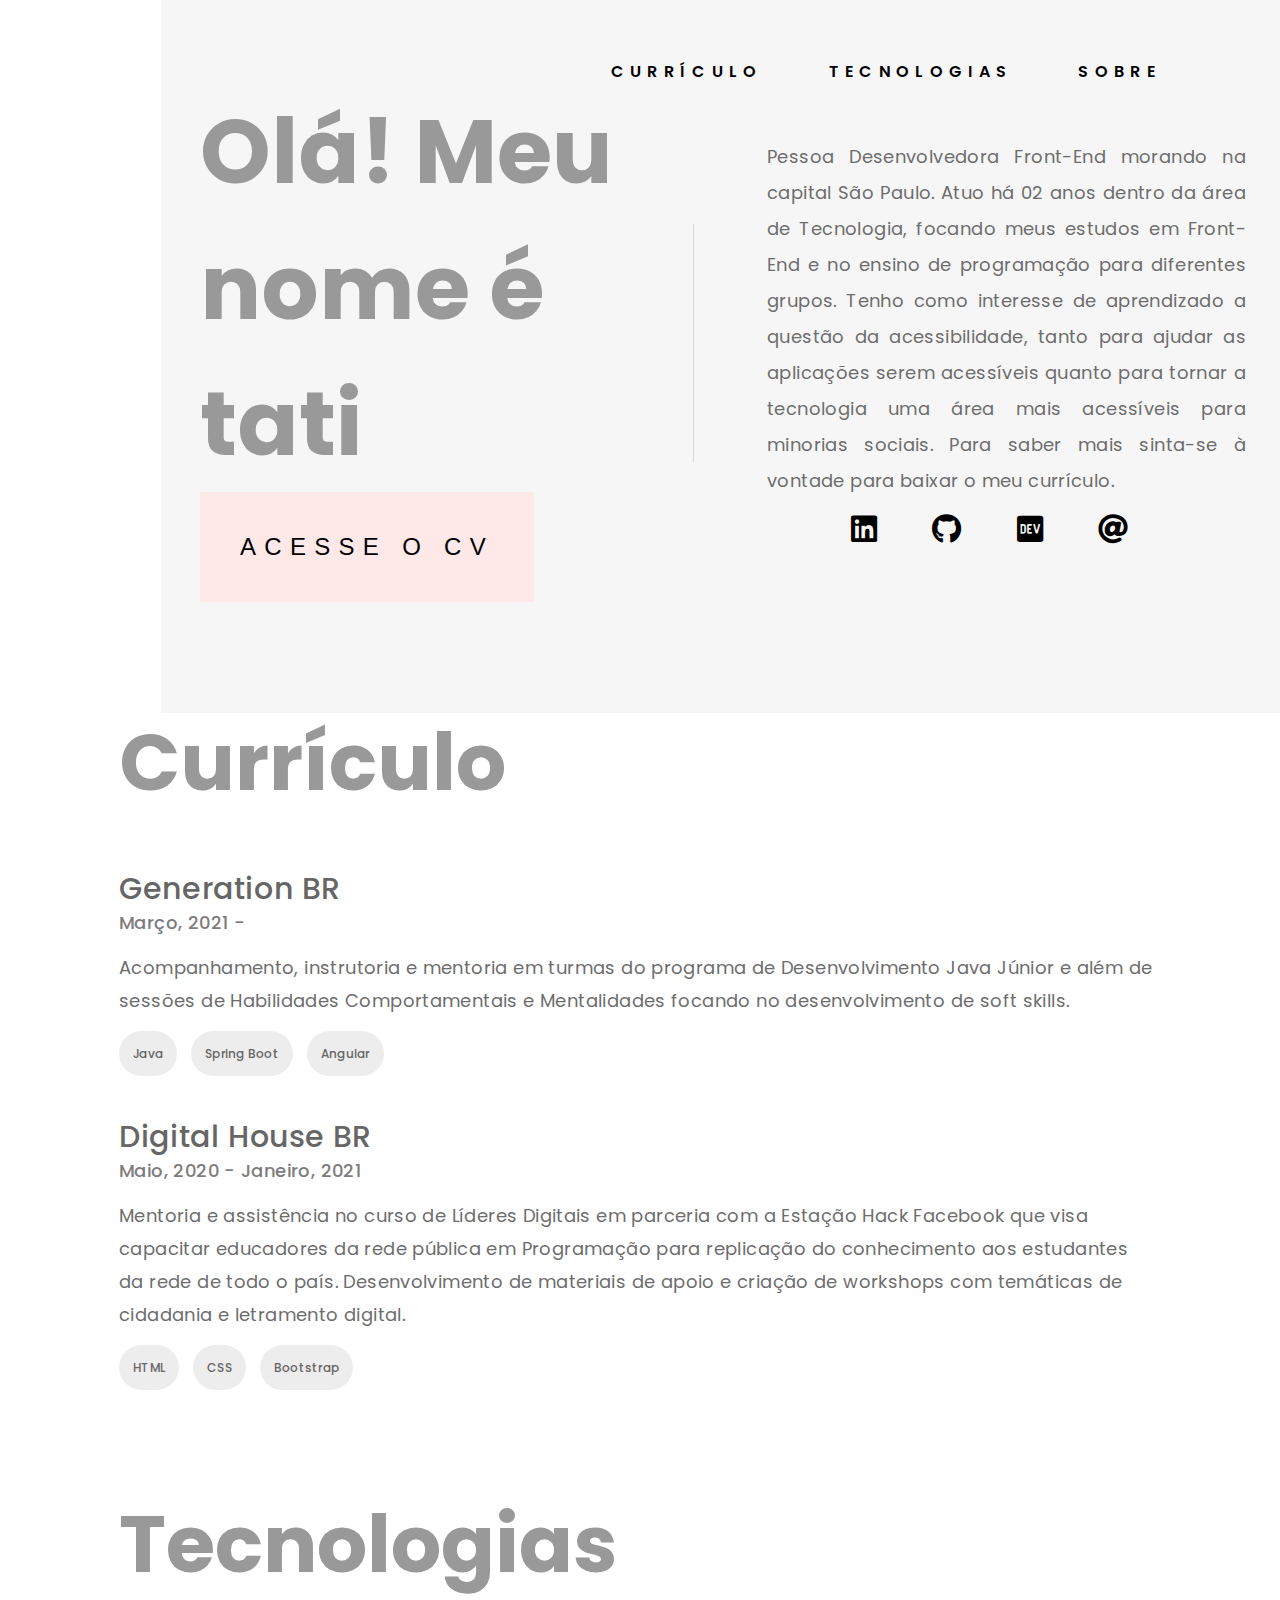
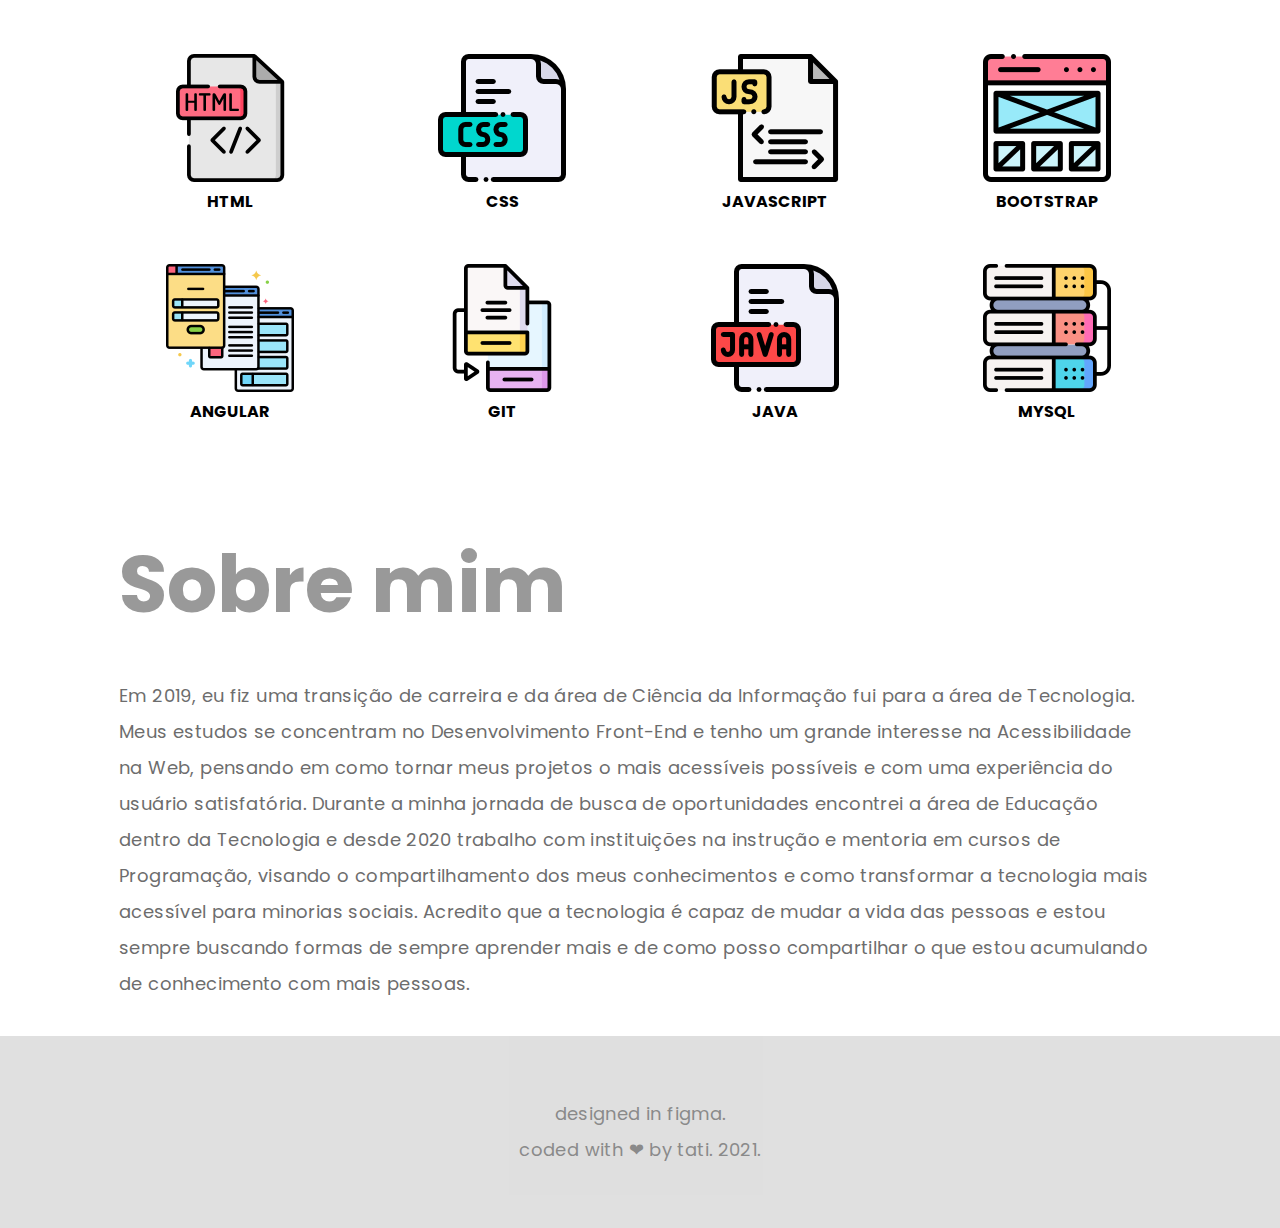
==== commit 623e69c1: ":recycle: version 2.0 out now" ====
--- a/index.html
+++ b/index.html
@@ -3,324 +3,149 @@
 
 <head>
     <meta charset="UTF-8">
+    <meta http-equiv="X-UA-Compatible" content="IE=edge">
     <meta name="viewport" content="width=device-width, initial-scale=1.0">
-    <link href="https://fonts.googleapis.com/css?family=Vidaloka&display=swap" rel="stylesheet">
-    <link rel="shortcut icon" href="assets/favicon.ico" type="image/x-icon">
-    <link rel="icon" href="assets/favicon.ico" type="image/x-icon">
-    <link rel="stylesheet" href="https://cdn.jsdelivr.net/npm/bootstrap@4.5.3/dist/css/bootstrap.min.css"
-        integrity="sha384-TX8t27EcRE3e/ihU7zmQxVncDAy5uIKz4rEkgIXeMed4M0jlfIDPvg6uqKI2xXr2" crossorigin="anonymous">
-    <link rel="stylesheet" href="https://cdnjs.cloudflare.com/ajax/libs/font-awesome/4.7.0/css/font-awesome.min.css">
-    <link rel="stylesheet" href="./assets/css/style.css">
-    <title>olá! tudo bem? | tati alves</title>
+    <link rel="preconnect" href="https://fonts.googleapis.com">
+    <link rel="preconnect" href="https://fonts.gstatic.com" crossorigin>
+    <link
+        href="https://fonts.googleapis.com/css2?family=Poppins:ital,wght@0,100;0,200;0,300;0,400;0,500;0,600;0,700;0,800;0,900;1,100;1,200;1,300;1,400;1,500;1,600;1,700;1,800;1,900&display=swap"
+        rel="stylesheet">
+    <link rel="stylesheet" href="./assets/style.css">
+    <link rel="stylesheet" href="https://cdnjs.cloudflare.com/ajax/libs/font-awesome/5.4.0/css/all.min.css">
+    <title>olá, tudo bem? | tati</title>
 </head>
 
 <body>
-    <header class="header_area" id="home">
-        <section class="main-menu">
-            <nav class="navbar navbar-expand-lg navbar-light">
-                <a class="navbar-brand" href="https://tatialveso.github.io/"><img src="./assets/img/logo.png"
-                        alt="Logo do site composto por um hexágono com um símbolo de menor que, uma barra e um símbolo de maior que dentro do hexágono"></a>
-                <button class="navbar-toggler" type="button" data-toggle="collapse" data-target="#navbarNav"
-                    aria-controls="navbarNav" aria-expanded="false" aria-label="Toggle navigation">
-                    <span class="navbar-toggler-icon"></span>
-                </button>
-                <div class="collapse navbar-collapse" id="navbarNav">
-                    <div class="mr-auto"></div>
-                    <ul class="navbar-nav">
-                        <li class="nav-item active">
-                            <a class="nav-link" href="https://tatialveso.github.io/">página inicial <span class="sr-only">(current)</span></a>
-                        </li>
-                        <li class="nav-item">
-                            <a class="nav-link" href="#sobre">sobre</a>
-                        </li>
-                        <li class="nav-item">
-                            <a class="nav-link" href="#habilidades">habilidades</a>
-                        </li>
-                        <li class="nav-item">
-                            <a class="nav-link" href="#portfolio">portfolio</a>
-                        </li>
-                        <li class="nav-item">
-                            <a class="nav-link" href="https://dev.to/tatialveso" target="_blank">blog</a>
-                        </li>
-                        <li class="nav-item">
-                            <a class="nav-link" href="#contato">contato</a>
-                        </li>
-                    </ul>
-                </div>
-            </nav>
+    <div class="grey-bg"></div>
+    <nav>
+        <a href="#curriculo">Currículo</a>
+        <a href="#tecnologias">Tecnologias</a>
+        <a href="#sobre">Sobre</a>
+    </nav>
+
+    <header>
+        <section class="intro-cv">
+            <h1>Olá! Meu nome é tati</h1>
+            <button><a target="_blank"
+                    href="https://www.canva.com/design/DAEOjBbZzq0/OI75-mpDITNtSHarp-2Qnw/view?utm_content=DAEOjBbZzq0&utm_campaign=designshare&utm_medium=link&utm_source=publishsharelink">Acesse
+                    o CV</a></button>
+        </section>
+        <div class="line"></div>
+        <section class="text-cv">
+            <p class="header-intro">Pessoa Desenvolvedora Front-End morando na capital São Paulo. Atuo há 02 anos dentro
+                da área de Tecnologia, focando meus estudos em Front-End e no ensino de programação para diferentes
+                grupos. Tenho como interesse de aprendizado a questão da acessibilidade, tanto para ajudar as aplicações
+                serem acessíveis quanto para tornar a tecnologia uma área mais acessíveis para minorias sociais. Para
+                saber mais sinta-se à vontade para baixar o meu currículo.</p>
+            <article class="social-media">
+                <a target="_blank" href="https://linkedin.com/in/tatidev"><i class="fab fa-linkedin"></i></a>
+                <a target="_blank" href="https://github.com/tatialveso"><i class="fab fa-github"></i></a>
+                <a target="_blank" href="https://dev.to/tatidev"><i class="fab fa-dev"></i></a>
+                <a target="_blank" href="mailto:tatiialveso@gmail.com"><i class="fas fa-at"></i></a>
+            </article>
         </section>
     </header>
 
     <main>
-        <section class="site-banner">
-            <div class="container">
-                <div class="row">
-                    <div class="col-lg-6 col-md-12 site-title">
-                        <h3 class="title-text">Olá</h3>
-                        <h1 class="titleText text-uppercase">meu nome é tati</h1>
-                        <h4 class="titleText text-uppercase">Pessoa Desenvolvedora Front-End</h4>
-                        <div class="site-buttons">
-                            <div class="d-flex flex-row flex-wrap">
-                                <a href="mailto:tatiialveso@gmail.com" target="_blank" rel="noopener noreferrer"><button type="button"
-                                        class="btn button primary-button mr-4 text-uppercase">Entre em
-                                        contato</button></a>
+        <section class="cv" id="curriculo">
+            <h2>Currículo</h2>
+            <section class="job">
+                <article class="work-info">
+                    <h3 class="workplace">Generation BR</h3>
+                    <spam class="work-date">Março, 2021 - </spam>
+                </article>
+                <article class="work-tags">
+                    <p class="work-desc">Acompanhamento, instrutoria e mentoria em turmas do programa de Desenvolvimento
+                        Java Júnior e além de sessões de Habilidades Comportamentais e Mentalidades focando no
+                        desenvolvimento de soft
+                        skills.</p>
+                    <div class="job-tags">
+                        <span>Java</span>
+                        <span>Spring Boot</span>
+                        <span>Angular</span>
+                    </div>
+                </article>
+            </section>
 
-                                <a href="https://github.com/tatialveso" target="_blank"><button type="button"
-                                        class="btn button secondary-button text-uppercase">Acesse o github</button></a>
-                            </div>
-                        </div>
+            <section class="job">
+                <article class="work-info">
+                    <h3 class="workplace">Digital House BR</h3>
+                    <span class="work-date">Maio, 2020 - Janeiro, 2021</span>
+                </article>
+                <article class="work-tags">
+                    <p class="work-desc">Mentoria e assistência no curso de Líderes Digitais em parceria com a Estação
+                        Hack Facebook que visa capacitar educadores da rede pública em Programação para replicação do
+                        conhecimento aos estudantes da rede de todo o país. Desenvolvimento de materiais de apoio e
+                        criação de workshops com temáticas de cidadania e letramento digital.</p>
+                    <div class="job-tags">
+                        <span>HTML</span>
+                        <span>CSS</span>
+                        <span>Bootstrap</span>
                     </div>
-                    <div class="col-lg-6 col-md-12 banner-image">
-                        <img src="./assets/img/headerImg.jpg"
-                            alt="Ilustração de uma pessoa sentada no chão com um notebook com uma planta ao seu lado e algumas telas ao seu fundo, imitando uma tela de computador. A ilustração está em tons vermelhos e ainda há um pequeno foguete pairando no topo da imagem"
-                            class="img-fluid">
-                    </div>
-                </div>
-            </div>
+                </article>
+            </section>
         </section>
 
-        <section class="about-area" id="sobre">
-            <div class="container-fluid">
-                <div class="row">
-                    <div class="col-lg-6 col-md-12">
-                        <div class="about-image">
-                            <img src="./assets/img/aboutImg.jpg" alt="About us" class="img-fluid">
-                        </div>
-                    </div>
-                    <div class="col-lg-6 col-md-12 about-title">
-                        <h2 class="text-uppercase pt-5">
-                            <span>Deixe eu</span>
-                            <span>me apresentar</span>
-                        </h2>
-                        <div class="paragraph py-4 w-75">
-                            <p class="para">
-                                olá! meu nome é tati e trabalho com desenvolvimento web front-end. atualmente, trabalho
-                                na área da educação dentro da programação que visa capacitar educadores do ensino básico
-                                para replicar esses conhecimentos para jovens nas instituições.
-                            </p>
-                            <p class="para">
-                                anteriormente a minha formação de desenvolvimento web, me formei em biblioteconomia pela
-                                UNESP/FFC. a minha graduação auxilia em noções como comportamento informacional, estudo
-                                de usuário e arquitetura da informação digital. com essas habilidades, meu foco na
-                                construção de sites está em torná-los acessíveis e responsivos para a melhor usabilidade
-                                e aproveitamento do usuário.
-                            </p>
-                        </div>
-                        <a href="http://linkedin.com/in/tatialveso" target="_blank"><button type="button"
-                                class="btn button primary-button mr-4 text-uppercase">Veja o currículo no
-                                Linkedin</button></a>
-                    </div>
-                </div>
-            </div>
+        <section class="tech" id="tecnologias">
+            <h2>Tecnologias</h2>
+            <section class="skills">
+                <article>
+                    <img src="./assets/img/html.png" alt="HTML">
+                    <h5>HTML</h5>
+                </article>
+                <article>
+                    <img src="./assets/img/css.png" alt="CSS">
+                    <h5>CSS</h5>
+                </article>
+                <article>
+                    <img src="./assets/img/javascript.png" alt="JavaScript">
+                    <h5>JavaScript</h5>
+                </article>
+                <article>
+                    <img src="./assets/img/bootstrap.png" alt="BootStrap">
+                    <h5>BootStrap</h5>
+                </article>
+                <article>
+                    <img src="./assets/img/angular.png" alt="Angular">
+                    <h5>Angular</h5>
+                </article>
+                <article>
+                    <img src="./assets/img/git.png" alt="Git">
+                    <h5>Git</h5>
+                </article>
+                <article>
+                    <img src="./assets/img/java.png" alt="Java">
+                    <h5>Java</h5>
+                </article>
+                <article>
+                    <img src="./assets/img/mysql.png" alt="MySQL">
+                    <h5>MySQL</h5>
+                </article>
+            </section>
         </section>
 
-        <section class="services-area" id="habilidades">
-            <div class="container">
-                <div class="row">
-                    <div class="col-lg-12 text-center services-title">
-                        <h2 class="text-uppercase title-text">Habilidades e linguagens</h2>
-                        <p class="para">
-                            essas são as linguagens, hard skills e soft skils que domino
-                        </p>
-                    </div>
-                </div>
-                <div class="container services-list">
-                    <div class="row">
-                        <div class="col-lg-3 col-md-4 col-sm-6">
-                            <div class="services">
-                                <div class="sevices-img text-center py-4">
-                                    <img src="./assets/img/ling/html.png" alt="Services-1">
-                                </div>
-                                <div class="card-body text-center">
-                                    <h5 class="card-title text-uppercase font-roboto">HTML</h5>
-                                </div>
-                            </div>
-                        </div>
-                        <div class="col-lg-3 col-md-4 col-sm-6">
-                            <div class="services">
-                                <div class="sevices-img text-center py-4">
-                                    <img src="./assets/img/ling/css.png" alt="Services-2">
-                                </div>
-                                <div class="card-body text-center">
-                                    <h5 class="card-title text-uppercase font-roboto">CSS</h5>
-                                </div>
-                            </div>
-                        </div>
-                        <div class="col-lg-3 col-md-4 col-sm-6">
-                            <div class="services">
-                                <div class="sevices-img text-center py-4">
-                                    <img src="./assets/img/ling/bootstrap.png" alt="Services-4">
-                                </div>
-                                <div class="card-body text-center">
-                                    <h5 class="card-title text-uppercase font-roboto">Bootstrap</h5>
-                                </div>
-                            </div>
-                        </div>
-                        <div class="col-lg-3 col-md-4 col-sm-6">
-                            <div class="services">
-                                <div class="sevices-img text-center py-4">
-                                    <img src="./assets/img/ling/javascript.png" alt="Services-3">
-                                </div>
-                                <div class="card-body text-center">
-                                    <h5 class="card-title text-uppercase font-roboto">JavaScript</h5>
-                                </div>
-                            </div>
-                        </div>
-                        <div class="col-lg-3 col-md-4 col-sm-6">
-                            <div class="services">
-                                <div class="sevices-img text-center py-4">
-                                    <img src="./assets/img/ling/jquery.png" alt="Services-4">
-                                </div>
-                                <div class="card-body text-center">
-                                    <h5 class="card-title text-uppercase font-roboto">JQuery</h5>
-                                </div>
-                            </div>
-                        </div>
-                        <div class="col-lg-3 col-md-4 col-sm-6">
-                            <div class="services">
-                                <div class="sevices-img text-center py-4">
-                                    <img src="./assets/img/ling/react.png" alt="Services-4">
-                                </div>
-                                <div class="card-body text-center">
-                                    <h5 class="card-title text-uppercase font-roboto">React.js</h5>
-                                </div>
-                            </div>
-                        </div>
-                        <div class="col-lg-3 col-md-4 col-sm-6">
-                            <div class="services">
-                                <div class="sevices-img text-center py-4">
-                                    <img src="./assets/img/ling/wordpress.png" alt="Services-4">
-                                </div>
-                                <div class="card-body text-center">
-                                    <h5 class="card-title text-uppercase font-roboto">Wordpress</h5>
-                                </div>
-                            </div>
-                        </div>
-                        <div class="col-lg-3 col-md-4 col-sm-6">
-                            <div class="services">
-                                <div class="sevices-img text-center py-4">
-                                    <img src="./assets/img/ling/git.png" alt="Services-4">
-                                </div>
-                                <div class="card-body text-center">
-                                    <h5 class="card-title text-uppercase font-roboto">Git</h5>
-                                </div>
-                            </div>
-                        </div>
-                        <div class="col-lg-3 col-md-4 col-sm-6">
-                            <div class="services">
-                                <div class="sevices-img text-center py-4">
-                                    <img src="./assets/img/ling/scrum.png" alt="Services-4">
-                                </div>
-                                <div class="card-body text-center">
-                                    <h5 class="card-title text-uppercase font-roboto">SCRUM</h5>
-                                </div>
-                            </div>
-                        </div>
-                    </div>
-                </div>
-            </div>
-        </section>
+        <section class="about" id="sobre">
+            <h2>Sobre mim</h2>
+            <p class="about-me">Em 2019, eu fiz uma transição de carreira e da área de Ciência da Informação fui para a
+                área de Tecnologia. Meus estudos se concentram no Desenvolvimento Front-End e tenho um grande interesse
+                na Acessibilidade na Web, pensando em como tornar meus projetos o mais acessíveis possíveis e com uma
+                experiência do usuário satisfatória.
 
-        <section class="project-area" id="portfolio">
-            <div class="container">
-                <div class="project-title pb-5">
-                    <h2 class="text-uppercase title-h1">Projetos desenvolvidos</h2>
-                </div>
-
-                <div class="row grid">
-                    <div class="col-lg-4 col-md-6 col-sm-12 element-item">
-                        <div class="our-project">
-                            <div class="img">
-                                <a class="test-popup-link" href="https://book-flix.vercel.app/" target="_blank">
-                                    <img id="projectImg" src="./assets/img/projects/bookflixImg.png" alt="portfolio-1"
-                                        class="img-fluid">
-                                </a>
-                            </div>
-                            <div class="title py-4">
-                                <h4 class="text-uppercase">Bookflix</h4>
-                                <span class="text-secondary">a netflix do booktube feito com Alura Cursos</span>
-                            </div>
-                        </div>
-                    </div>
-                    <div class="col-lg-4 col-md-6 col-sm-12 element-item">
-                        <div class="our-project">
-                            <div class="img">
-                                <a class="test-popup-link" href="https://github.com/tatialveso/proffy" target="_blank">
-                                    <img id="projectImg" src="./assets/img/projects/proffyImg.png" alt="portfolio-1"
-                                        class="img-fluid">
-                                </a>
-                            </div>
-                            <div class="title py-4">
-                                <h4 class="text-uppercase">Proffy</h4>
-                                <span class="text-secondary">template de plataforma de educação feito com Rocketseat</span>
-                            </div>
-                        </div>
-                    </div>
-                    <div class="col-lg-4 col-md-6 col-sm-12 element-item">
-                        <div class="our-project">
-                            <div class="img">
-                                <a class="test-popup-link" href="https://tatialveso.github.io/todo/" target="_blank">
-                                    <img id="projectImg" src="./assets/img/projects/todoImg.png" alt="portfolio-1"
-                                        class="img-fluid">
-                                </a>
-                            </div>
-                            <div class="title py-4">
-                                <h4 class="text-uppercase">Lista de tarefas</h4>
-                                <span class="text-secondary">lista de tarefas funcional</span>
-                            </div>
-                        </div>
-                    </div>
-                    <div class="col-lg-4 col-md-6 col-sm-12 element-item">
-                        <div class="our-project">
-                            <div class="img">
-                                <a class="test-popup-link" href="#" target="_blank">
-                                    <img id="projectImg" src="./assets/img/projects/freecoImg.png" alt="portfolio-1"
-                                        class="img-fluid">
-                                </a>
-                            </div>
-                            <div class="title py-4">
-                                <h4 class="text-uppercase">Freeco</h4>
-                                <span class="text-secondary">landing page para Wrdpress feito com Curso em Vídeo</span>
-                            </div>
-                        </div>
-                    </div>
-                </div>
-            </div>
+                Durante a minha jornada de busca de oportunidades encontrei a área de Educação dentro da Tecnologia e
+                desde 2020 trabalho com instituições na instrução e mentoria em cursos de Programação, visando o
+                compartilhamento dos meus conhecimentos e como transformar a tecnologia mais acessível para minorias
+                sociais. Acredito que a tecnologia é capaz de mudar a vida das pessoas e estou sempre buscando formas de
+                sempre aprender mais e de como posso compartilhar o que estou acumulando de conhecimento com mais
+                pessoas.</p>
         </section>
     </main>
-
-    <footer class="footer-area" id="contato">
-        <div class="container">
-            <div class="">
-                <div class="site-logo text-center py-4">
-                    <a href="#"><img src="./assets/img/logo.png" alt="logo"></a>
-                </div>
-                <div class="social text-center">
-                    <h5 class="text-uppercase">Me acompanhe</h5>
-                    <a href="mailto:tatiialveso@gmail.com" target="_blank"><i class="fa fa-envelope"></i></a>
-                    <a href="http://linkedin.com/in/tatialveso" target="_blank"><i class="fa fa-linkedin"></i></a>
-                    <a href="http://github.com/tatialveso" target="_blank"><i class="fa fa-github"></i></a>
-                    <a href="http://twitter.com/tatialveso" target="_blank"><i class="fa fa-twitter"></i></a>
-                    <a href="http://instagram.com/tatialveso" target="_blank"><i class="fa fa-instagram"></i></a>
-                </div>
-                <div class="copyrights text-center">
-                    <p class="para">
-                        copyright © 2020 todos os direitos reservados | este site foi feito com <span
-                            style="color: #ff4f5a;">❤</span> por tati alves
-                    </p>
-                </div>
-            </div>
-        </div>
+    <i onclick="topFunction()" id="btn" title="voltar ao topo" class="fas fa-arrow-circle-up"></i>
+    <footer>
+        <p>designed in figma.</p>
+        <p>coded with &#x2764; by tati. 2021.</p>
     </footer>
 
-
-    <script src="https://code.jquery.com/jquery-3.5.1.slim.min.js"
-        integrity="sha384-DfXdz2htPH0lsSSs5nCTpuj/zy4C+OGpamoFVy38MVBnE+IbbVYUew+OrCXaRkfj"
-        crossorigin="anonymous"></script>
     <script src="./assets/js/app.js"></script>
-    <script src="https://cdn.jsdelivr.net/npm/bootstrap@4.5.3/dist/js/bootstrap.bundle.min.js"
-        integrity="sha384-ho+j7jyWK8fNQe+A12Hb8AhRq26LrZ/JpcUGGOn+Y7RsweNrtN/tE3MoK7ZeZDyx"
-        crossorigin="anonymous"></script>
 </body>
 
 </html>--- a/assets/style.css
+++ b/assets/style.css
@@ -0,0 +1,247 @@
+:root {
+    --black: #000000;
+    --white: #FFFFFF;
+    --light-black: #2E2E2E;
+    --dark-grey: #7E7C7C;
+    --medium-grey: #666666;
+    --mediumd-grey: #6D6D6D;
+    --grey: #999999;
+    --light-grey: #D8D8D8;
+    --lighter-grey: #EDEDED;
+    --light-rose: #FFE8E8;
+}
+
+* {
+    box-sizing: border-box;
+    margin: 0;
+    padding: 0;
+    scroll-behavior: smooth;
+}
+
+body {
+    font-family: 'Poppins', sans-serif;
+}
+
+/* h- */
+h1 {
+    color: var(--grey);
+    font-weight: 700;
+    font-size: 90px;
+    width: 433px;
+}
+
+h2 {
+    font-weight: bold;
+    font-size: 80px;
+    line-height: 120px;
+    color: var(--grey);
+}
+
+h5 {
+    text-transform: uppercase;
+    font-size: 16px;
+}
+
+/* background */
+.grey-bg {
+    position: absolute;
+    width: 1119px;
+    height: 713px;
+    top: 0;
+    right: 0;
+    z-index: -1;
+
+    background-color: var(--light-grey);
+    opacity: .22;
+}
+
+/* menu top */
+nav {
+    display: flex;
+    justify-content: flex-end;
+    padding: 60px 119px 0 0;
+}
+
+nav a {
+    font-weight: 600;
+    line-height: 24px;
+    color: var(--black);
+    text-decoration: none;
+    text-transform: uppercase;
+    letter-spacing: 6.33px;
+    padding-left: 66px;
+}
+
+/* header */
+header {
+    display: flex;
+}
+
+.intro-cv {
+    padding: 0 60px 0 200px;
+}
+
+button {
+    text-transform: uppercase;
+    font-weight: 500;
+    font-size: 24px;
+    line-height: 36px;
+    letter-spacing: 8.3px;
+    cursor: pointer;
+    
+    background-color: var(--light-rose);
+    padding: 37px 40px;
+    border: 0;
+}
+
+button>a {
+    text-decoration: none;
+    color: var(--black);
+}
+
+.line {
+    background-color: var(--light-grey);
+    width: 1px;
+    height: 238px;
+    align-self: center;
+}
+
+.text-cv {
+    display: flex;
+    flex-direction: column;
+    justify-content: center;
+    align-items: center;
+}
+
+.header-intro {
+    font-size: 18px;
+    line-height: 36px;
+    letter-spacing: 0.39px;
+    color: var(--mediumd-grey);
+    width: 552px;
+    padding-left: 73px;
+    text-align: justify;
+}
+
+.social-media {
+    margin-top: 15px;
+}
+
+.social-media a {
+    color: var(--black);
+    text-decoration: none;
+    font-weight: 500;
+    font-size: 30px;
+    line-height: 24px;
+    letter-spacing: 6.33px;
+    margin-left: 45px;
+}
+
+/* main: cv */
+.cv,
+.tech,
+.about {
+    padding: 0 122px 0 119px;
+    margin-top: 100px;
+}
+
+.job {
+    margin: 50px 0;
+}
+
+.workplace {
+    color: var(--medium-grey);
+    font-weight: 500;
+    font-size: 30px;
+    line-height: 33px;
+    letter-spacing: .64px;
+}
+
+.work-date {
+    color: var(--dark-grey);
+    font-weight: 500;
+    font-size: 18px;
+    line-height: 36px;
+    letter-spacing: .39px;
+}
+
+.work-info {
+    margin-bottom: 10px;
+}
+
+.work-desc {
+    font-weight: 400;
+    font-size: 18px;
+    line-height: 33px;
+    letter-spacing: .39px;
+    color: var(--mediumd-grey);
+    margin-bottom: 20px;
+}
+
+.job-tags span {
+    font-weight: 500;
+    font-size: 12px;
+    line-height: 33px;
+    letter-spacing: .26px;
+    color: var(--medium-grey);
+
+    background-color: var(--lighter-grey);
+    border-radius: 100px;
+    padding: 14px;
+    margin-right: 10px;
+}
+
+/* main: tech */
+.skills {
+    display: grid;
+    grid-template-columns: repeat(4, 1fr);
+    gap: 50px;
+    margin-top: 50px;
+}
+
+.skills article {
+    text-align: center;
+}
+
+/* main: about */
+.about-me {
+    font-size: 18px;
+    line-height: 36px;
+    letter-spacing: .39px;
+    color: var(--mediumd-grey);
+    margin: 34px 0;
+}
+
+/* footer */
+footer {
+    background-color: var(--light-grey);
+    font-size: 18px;
+    line-height: 36px;
+    text-align: center;
+    letter-spacing: 0.38px;
+    color: var(--mediumd-grey);
+    opacity: 0.8;
+    padding: 60px 0;
+}
+
+/* back to top */
+#btn {
+    display: none;
+    position: fixed;
+    bottom: 20px;
+    right: 30px;
+    z-index: 99;
+    border: none;
+    outline: none;
+    color: var(--light-rose);
+    cursor: pointer;
+    padding: 10px;
+    border-radius: 10px;
+    font-size: 50px;
+  }
+
+/* hovers */
+nav a:hover,
+.social-media a:hover {
+    color: var(--dark-grey);
+}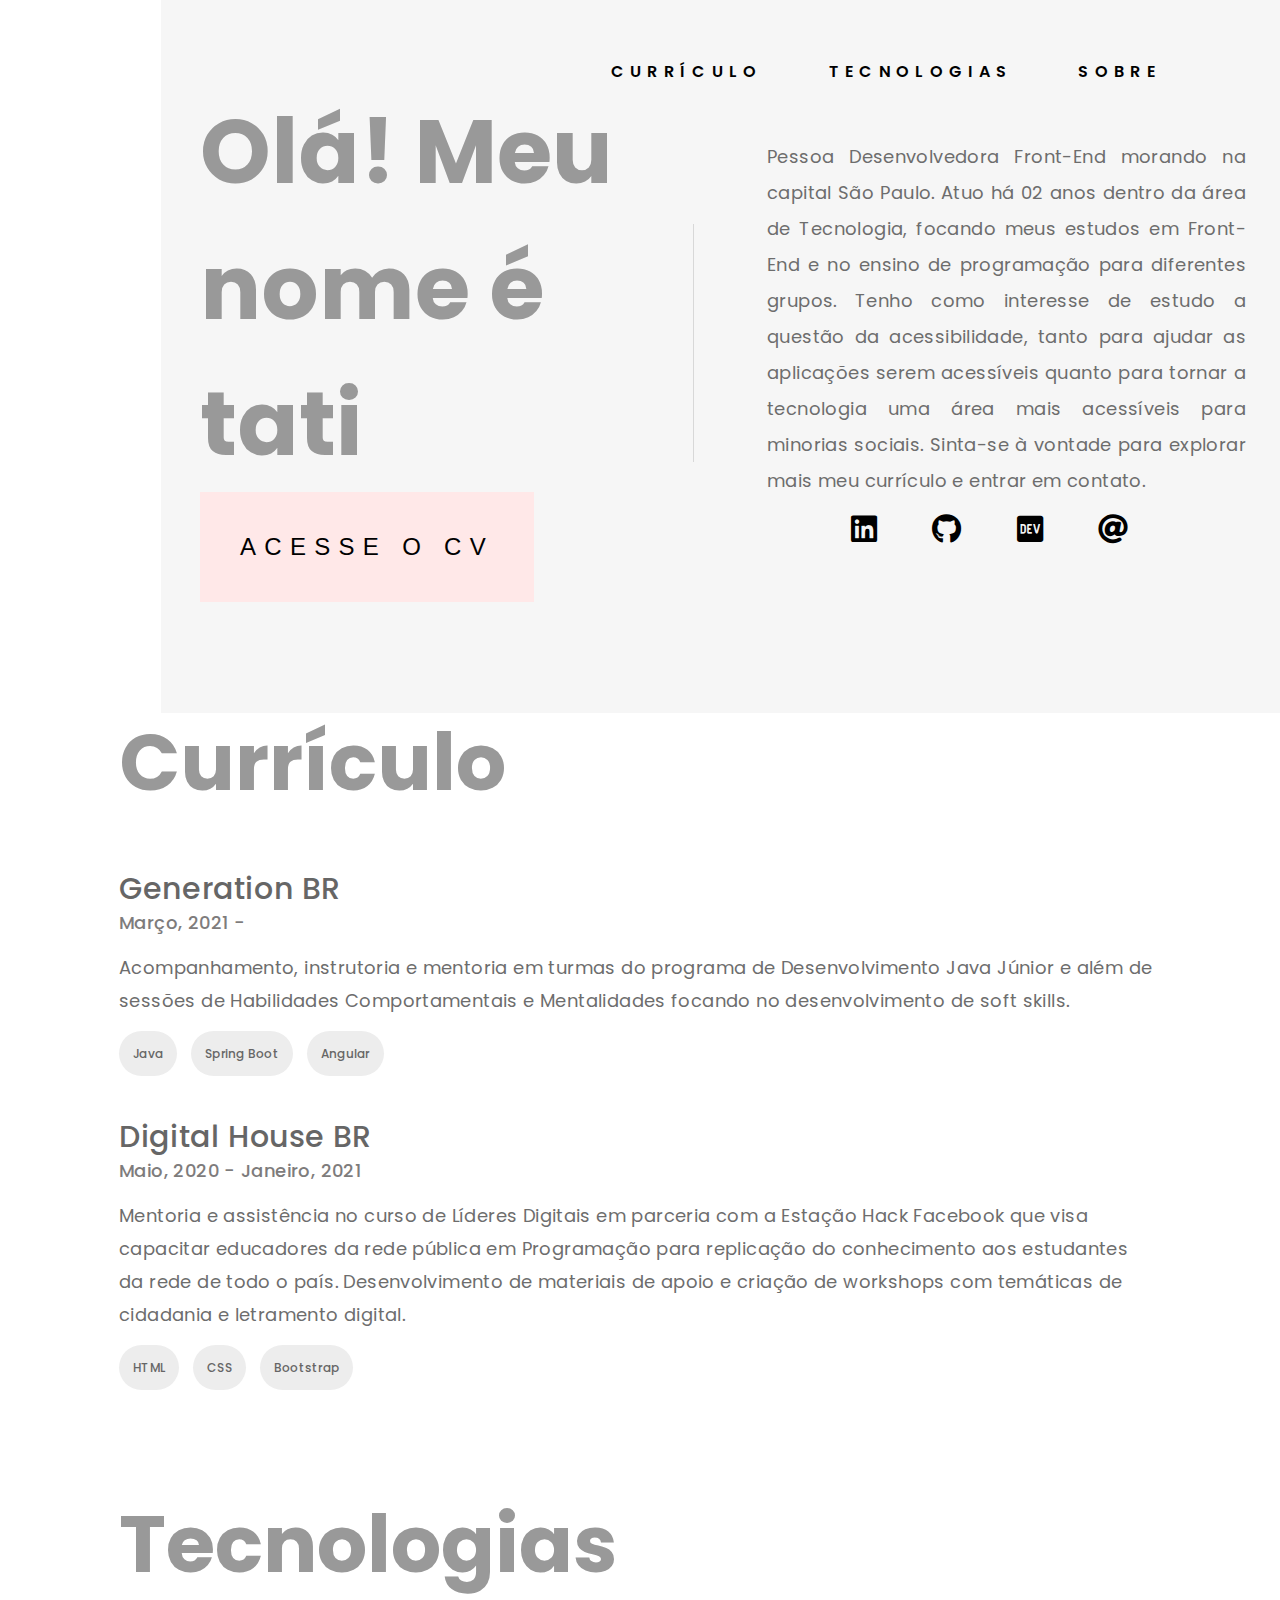
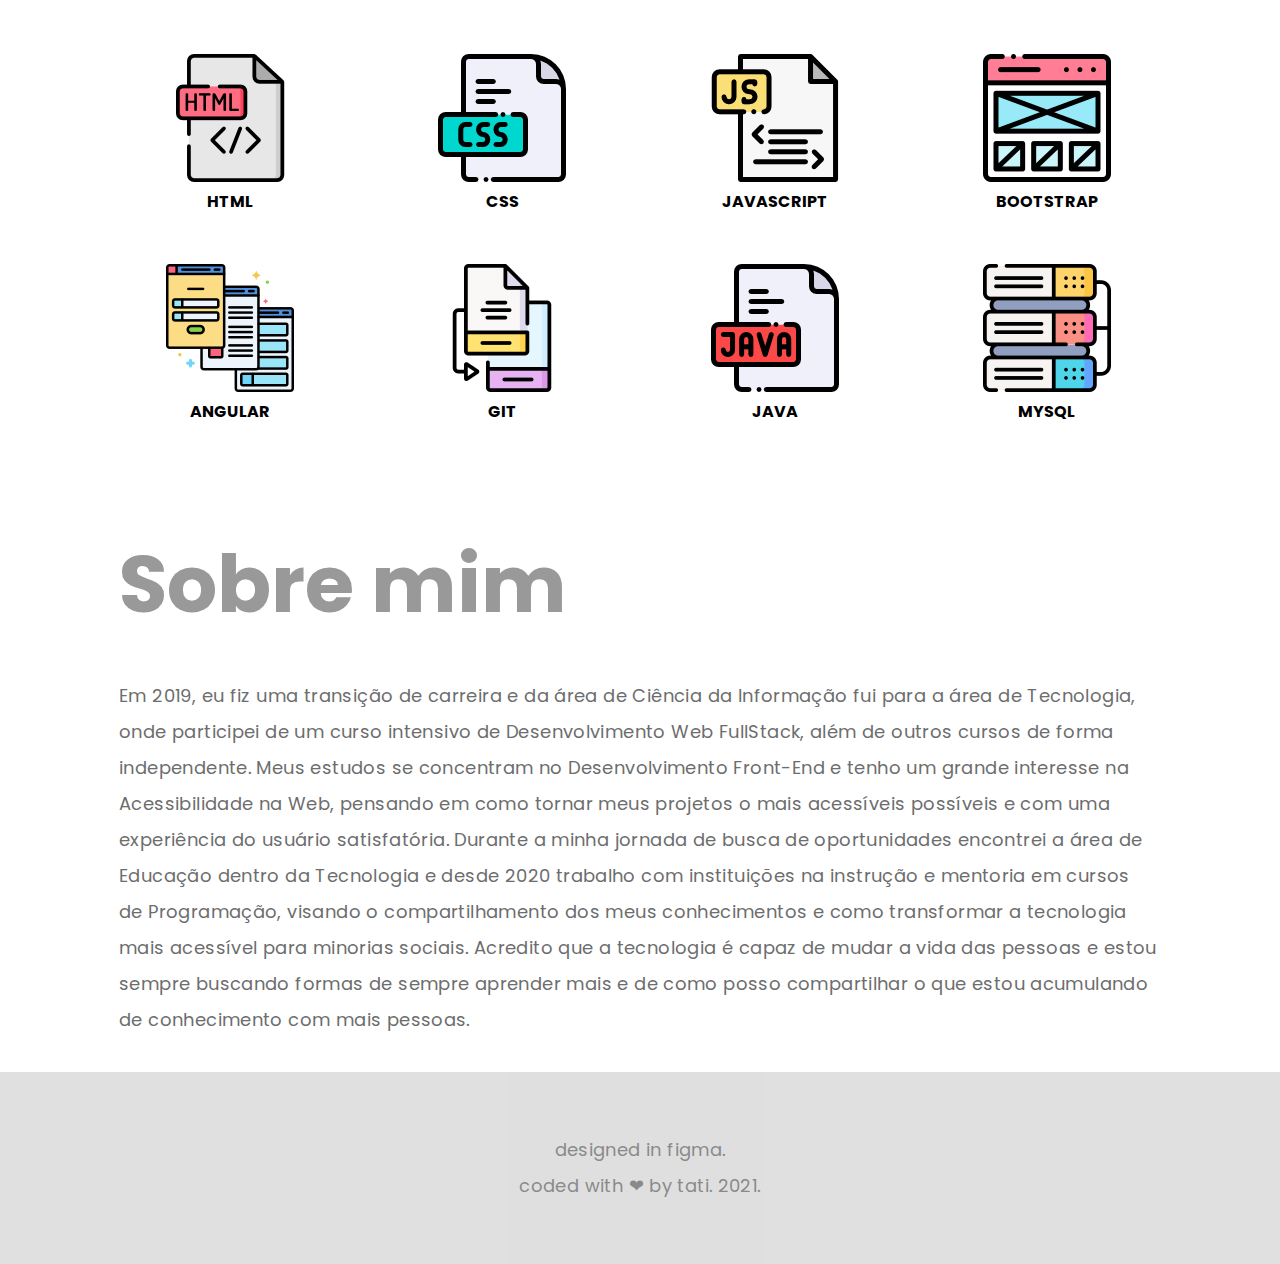
==== commit 6bdc0fe4: ":pencil: change text" ====
--- a/index.html
+++ b/index.html
@@ -10,7 +10,7 @@
     <link
         href="https://fonts.googleapis.com/css2?family=Poppins:ital,wght@0,100;0,200;0,300;0,400;0,500;0,600;0,700;0,800;0,900;1,100;1,200;1,300;1,400;1,500;1,600;1,700;1,800;1,900&display=swap"
         rel="stylesheet">
-    <link rel="stylesheet" href="./assets/style.css">
+    <link rel="stylesheet" href="assets/style.css">
     <link rel="stylesheet" href="https://cdnjs.cloudflare.com/ajax/libs/font-awesome/5.4.0/css/all.min.css">
     <title>olá, tudo bem? | tati</title>
 </head>
@@ -34,9 +34,9 @@
         <section class="text-cv">
             <p class="header-intro">Pessoa Desenvolvedora Front-End morando na capital São Paulo. Atuo há 02 anos dentro
                 da área de Tecnologia, focando meus estudos em Front-End e no ensino de programação para diferentes
-                grupos. Tenho como interesse de aprendizado a questão da acessibilidade, tanto para ajudar as aplicações
-                serem acessíveis quanto para tornar a tecnologia uma área mais acessíveis para minorias sociais. Para
-                saber mais sinta-se à vontade para baixar o meu currículo.</p>
+                grupos. Tenho como interesse de estudo a questão da acessibilidade, tanto para ajudar as aplicações
+                serem acessíveis quanto para tornar a tecnologia uma área mais acessíveis para minorias sociais. Sinta-se
+                à vontade para explorar mais meu currículo e entrar em contato.</p>
             <article class="social-media">
                 <a target="_blank" href="https://linkedin.com/in/tatidev"><i class="fab fa-linkedin"></i></a>
                 <a target="_blank" href="https://github.com/tatialveso"><i class="fab fa-github"></i></a>
@@ -127,7 +127,8 @@
         <section class="about" id="sobre">
             <h2>Sobre mim</h2>
             <p class="about-me">Em 2019, eu fiz uma transição de carreira e da área de Ciência da Informação fui para a
-                área de Tecnologia. Meus estudos se concentram no Desenvolvimento Front-End e tenho um grande interesse
+                área de Tecnologia, onde participei de um curso intensivo de Desenvolvimento Web FullStack, além de outros
+                cursos de forma independente. Meus estudos se concentram no Desenvolvimento Front-End e tenho um grande interesse
                 na Acessibilidade na Web, pensando em como tornar meus projetos o mais acessíveis possíveis e com uma
                 experiência do usuário satisfatória.
 
